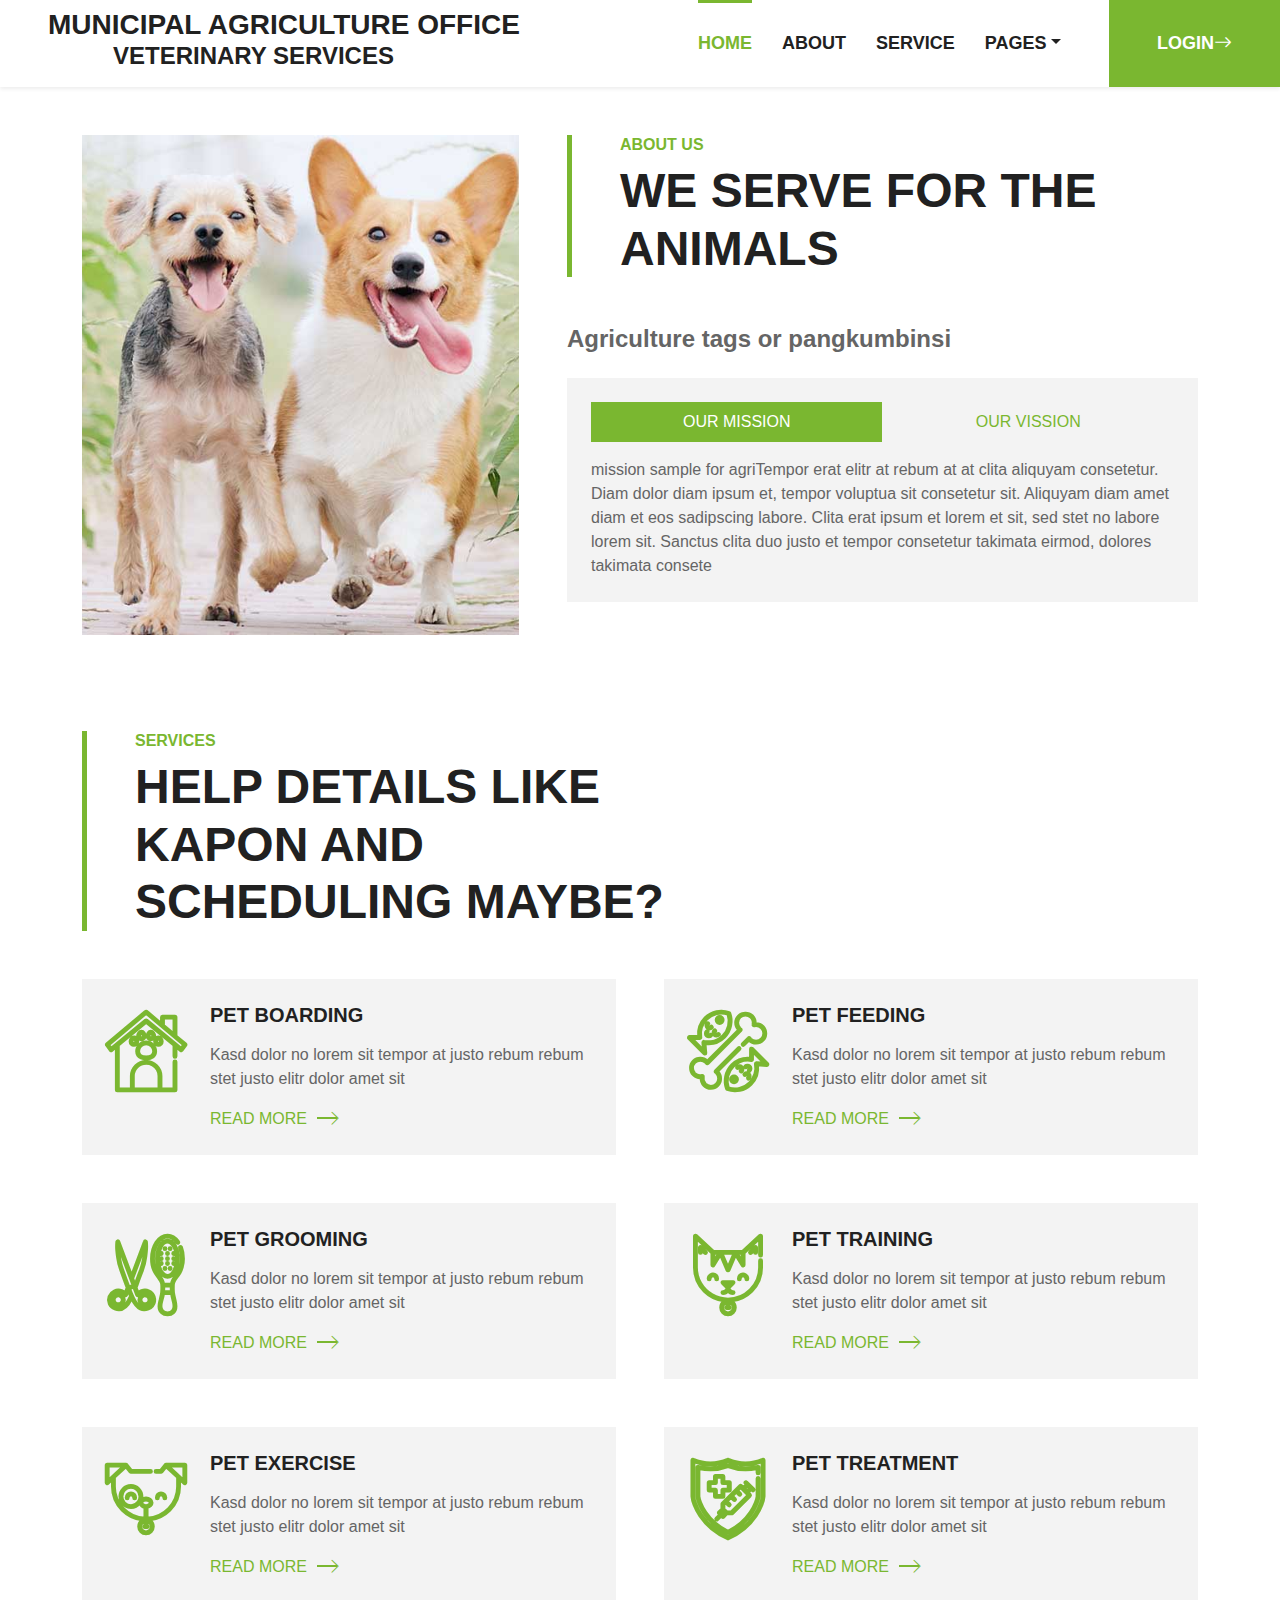
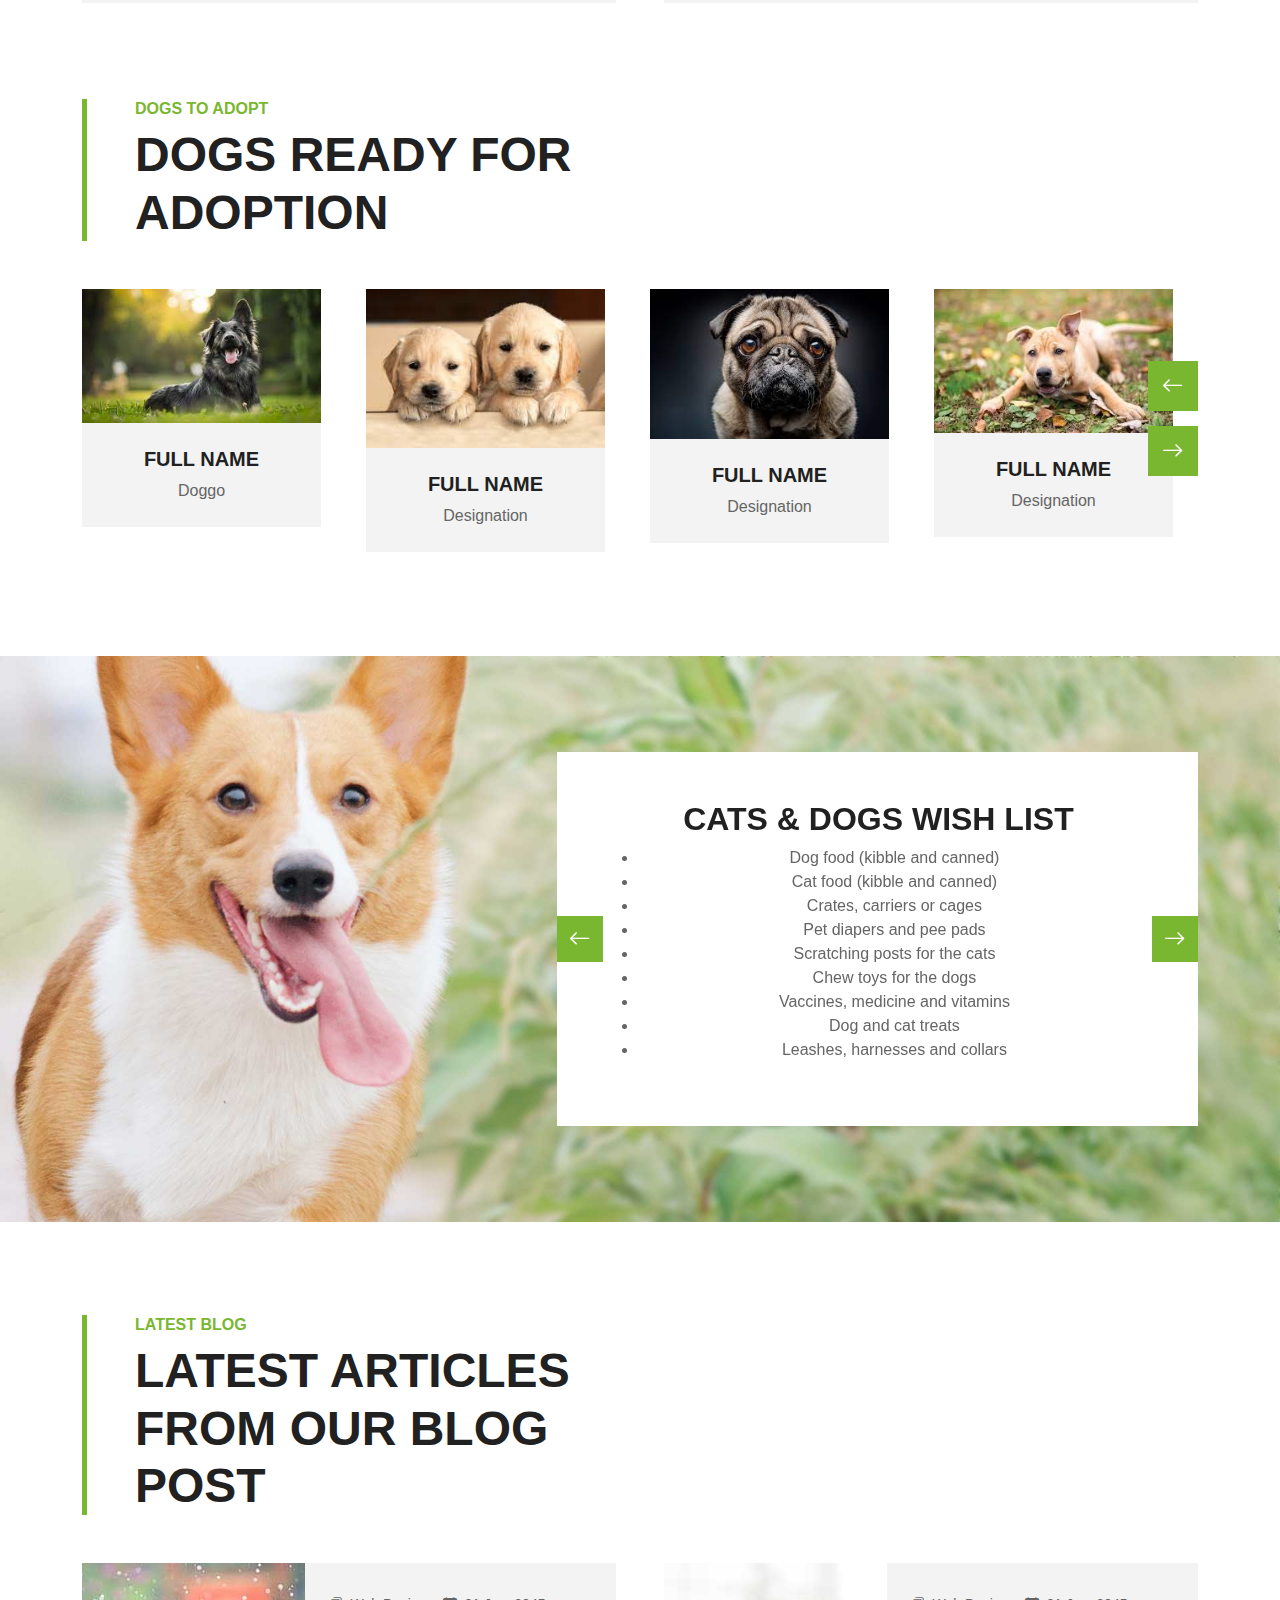
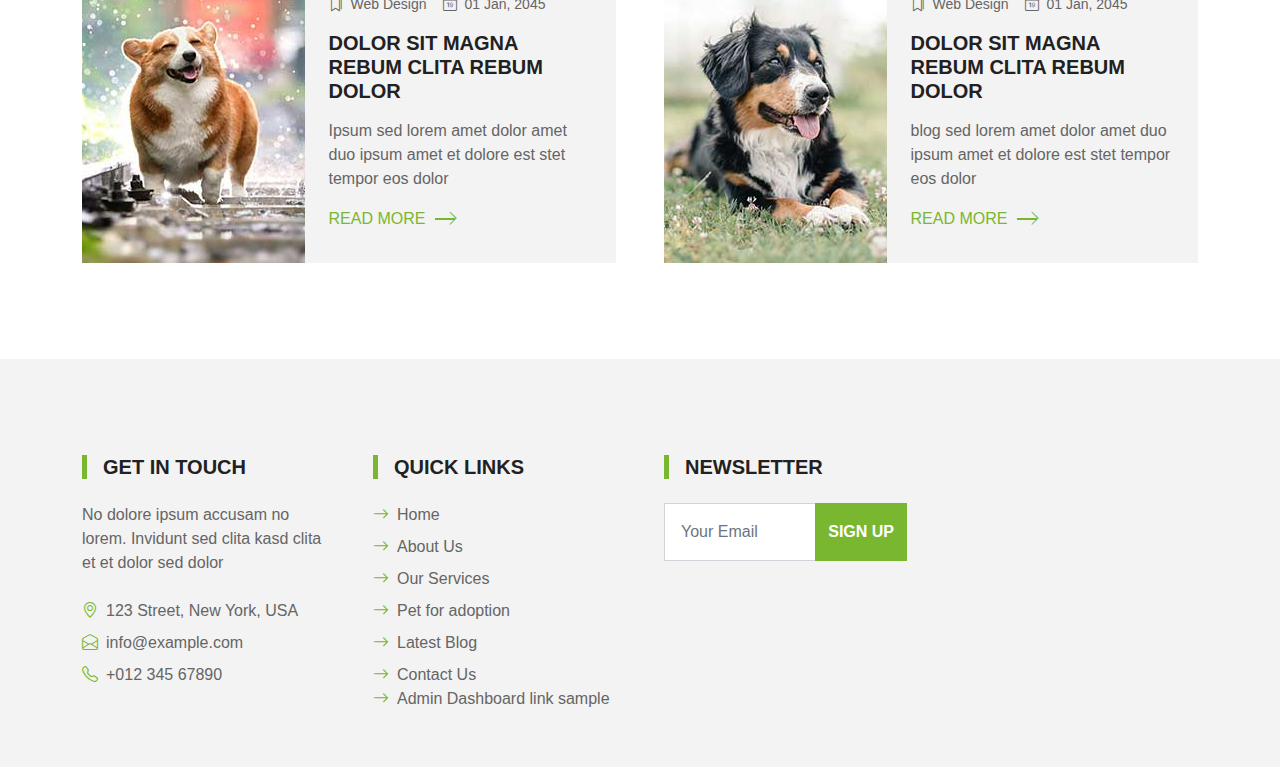
==== index.html @ 14782a87 "dashboard sample" ====
<!DOCTYPE html>
<html lang="en">

<head>
    <meta charset="utf-8">
    <title>Agriculture </title>
    <meta content="width=device-width, initial-scale=1.0" name="viewport">

    <!-- Icon Font Stylesheet -->
    <link href="https://cdn.jsdelivr.net/npm/bootstrap-icons@1.4.1/font/bootstrap-icons.css" rel="stylesheet">
    <link href="lib/flaticon/font/flaticon.css" rel="stylesheet">

    <!-- Libraries Stylesheet -->
    <link href="lib/owlcarousel/assets/owl.carousel.min.css" rel="stylesheet">

    <!-- Customized Bootstrap Stylesheet -->
    <link href="css/bootstrap.min.css" rel="stylesheet">

    <!-- Template Stylesheet -->
    <link href="css/style.css" rel="stylesheet">
</head>

<body>


    <!-- Navbar Start -->
    <nav class="navbar navbar-expand-lg bg-white navbar-light shadow-sm py-3 py-lg-0 px-3 px-lg-0">
        <a href="index.html" class="navbar-brand ms-lg-5">
            <h3 class="m-0 text-uppercase text-dark"></i>Municipal Agriculture Office</h3>
            <h4 class="text-uppercase text-dark" style="padding-left: 65px">Veterinary Services</h4>
        </a>
        <button class="navbar-toggler" type="button" data-bs-toggle="collapse" data-bs-target="#navbarCollapse">
            <span class="navbar-toggler-icon"></span>
        </button>
        <div class="collapse navbar-collapse" id="navbarCollapse">
            <div class="navbar-nav ms-auto py-0">
                <a href="index.html" class="nav-item nav-link active">Home</a>
                <a href="about.html" class="nav-item nav-link">About</a>
                <a href="service.html" class="nav-item nav-link">Service</a>
                <div class="nav-item dropdown">
                    <a href="#" class="nav-link dropdown-toggle" data-bs-toggle="dropdown">Pages</a>
                    <div class="dropdown-menu m-0">
                        <a href="Petforadoption.html" class="dropdown-item">Pet for adoption</a>
                        <a href="Pet_needs.html" class="dropdown-item">Pet needs</a>
                        <a href="blog.html" class="dropdown-item">Blog Grid</a>
                    </div>
                </div>
                <a href="login/Login.html" class="nav-item nav-link nav-contact bg-primary text-white px-5 ms-lg-5">Login<i class="bi bi-arrow-right"></i></a>
            </div>
        </div>
    </nav>
    <!-- Navbar End -->

    <!-- About Start -->
    <div class="container-fluid py-5">
        <div class="container">
            <div class="row gx-5">
                <div class="col-lg-5 mb-5 mb-lg-0" style="min-height: 500px;">
                    <div class="position-relative h-100">
                        <img class="position-absolute w-100 h-100 rounded" src="img/about.jpg" style="object-fit: cover;">
                    </div>
                </div>
                <div class="col-lg-7">
                    <div class="border-start border-5 border-primary ps-5 mb-5">
                        <h6 class="text-primary text-uppercase">About Us</h6>
                        <h1 class="display-5 text-uppercase mb-0">We serve for the animals</h1>
                    </div>
                    <h4 class="text-body mb-4">Agriculture tags or pangkumbinsi </h4>
                    <div class="bg-light p-4">
                        <ul class="nav nav-pills justify-content-between mb-3" id="pills-tab" role="tablist">
                            <li class="nav-item w-50" role="presentation">
                                <button class="nav-link text-uppercase w-100 active" id="pills-1-tab" data-bs-toggle="pill"
                                    data-bs-target="#pills-1" type="button" role="tab" aria-controls="pills-1"
                                    aria-selected="true">Our Mission</button>
                            </li>
                            <li class="nav-item w-50" role="presentation">
                                <button class="nav-link text-uppercase w-100" id="pills-2-tab" data-bs-toggle="pill"
                                    data-bs-target="#pills-2" type="button" role="tab" aria-controls="pills-2"
                                    aria-selected="false">Our Vission</button>
                            </li>
                        </ul>
                        <div class="tab-content" id="pills-tabContent">
                            <div class="tab-pane fade show active" id="pills-1" role="tabpanel" aria-labelledby="pills-1-tab">
                                <p class="mb-0">mission sample for agriTempor erat elitr at rebum at at clita aliquyam consetetur. Diam dolor diam ipsum et, tempor voluptua sit consetetur sit. Aliquyam diam amet diam et eos sadipscing labore. Clita erat ipsum et lorem et sit, sed stet no labore lorem sit. Sanctus clita duo justo et tempor consetetur takimata eirmod, dolores takimata consete</p>
                            </div>
                            <div class="tab-pane fade" id="pills-2" role="tabpanel" aria-labelledby="pills-2-tab">
                                <p class="mb-0">Tempor erat elitr at rebum at at clita aliquyam consetetur. Diam dolor diam ipsum et, tempor voluptua sit consetetur sit. Aliquyam diam amet diam et eos sadipscing labore. Clita erat ipsum et lorem et sit, sed stet no labore lorem sit. Sanctus clita duo justo et tempor consetetur takimata eirmod, dolores takimata consetetur invidunt magna dolores aliquyam dolores dolore. Amet erat amet et magna</p>
                            </div>
                        </div>
                    </div>
                </div>
            </div>
        </div>
    </div>
    <!-- About End -->
    

    <!-- Adoption details Start -->
    <div class="container-fluid py-5">
        <div class="container">
            <div class="border-start border-5 border-primary ps-5 mb-5" style="max-width: 600px;">
                <h6 class="text-primary text-uppercase">Services</h6>
                <h1 class="display-5 text-uppercase mb-0">Help details like kapon and scheduling maybe?</h1>
            </div>
            <div class="row g-5">
                <div class="col-md-6">
                    <div class="service-item bg-light d-flex p-4">
                        <i class="flaticon-house display-1 text-primary me-4"></i>
                        <div>
                            <h5 class="text-uppercase mb-3">Pet Boarding</h5>
                            <p>Kasd dolor no lorem sit tempor at justo rebum rebum stet justo elitr dolor amet sit</p>
                            <a class="text-primary text-uppercase" href="">Read More<i class="bi bi-chevron-right"></i></a>
                        </div>
                    </div>
                </div>
                <div class="col-md-6">
                    <div class="service-item bg-light d-flex p-4">
                        <i class="flaticon-food display-1 text-primary me-4"></i>
                        <div>
                            <h5 class="text-uppercase mb-3">Pet Feeding</h5>
                            <p>Kasd dolor no lorem sit tempor at justo rebum rebum stet justo elitr dolor amet sit</p>
                            <a class="text-primary text-uppercase" href="">Read More<i class="bi bi-chevron-right"></i></a>
                        </div>
                    </div>
                </div>
                <div class="col-md-6">
                    <div class="service-item bg-light d-flex p-4">
                        <i class="flaticon-grooming display-1 text-primary me-4"></i>
                        <div>
                            <h5 class="text-uppercase mb-3">Pet Grooming</h5>
                            <p>Kasd dolor no lorem sit tempor at justo rebum rebum stet justo elitr dolor amet sit</p>
                            <a class="text-primary text-uppercase" href="">Read More<i class="bi bi-chevron-right"></i></a>
                        </div>
                    </div>
                </div>
                <div class="col-md-6">
                    <div class="service-item bg-light d-flex p-4">
                        <i class="flaticon-cat display-1 text-primary me-4"></i>
                        <div>
                            <h5 class="text-uppercase mb-3">Pet Training</h5>
                            <p>Kasd dolor no lorem sit tempor at justo rebum rebum stet justo elitr dolor amet sit</p>
                            <a class="text-primary text-uppercase" href="">Read More<i class="bi bi-chevron-right"></i></a>
                        </div>
                    </div>
                </div>
                <div class="col-md-6">
                    <div class="service-item bg-light d-flex p-4">
                        <i class="flaticon-dog display-1 text-primary me-4"></i>
                        <div>
                            <h5 class="text-uppercase mb-3">Pet Exercise</h5>
                            <p>Kasd dolor no lorem sit tempor at justo rebum rebum stet justo elitr dolor amet sit</p>
                            <a class="text-primary text-uppercase" href="">Read More<i class="bi bi-chevron-right"></i></a>
                        </div>
                    </div>
                </div>
                <div class="col-md-6">
                    <div class="service-item bg-light d-flex p-4">
                        <i class="flaticon-vaccine display-1 text-primary me-4"></i>
                        <div>
                            <h5 class="text-uppercase mb-3">Pet Treatment</h5>
                            <p>Kasd dolor no lorem sit tempor at justo rebum rebum stet justo elitr dolor amet sit</p>
                            <a class="text-primary text-uppercase" href="">Read More<i class="bi bi-chevron-right"></i></a>
                        </div>
                    </div>
                </div>
            </div>
        </div>
    </div>
    <!-- Adoption details End -->



    <!--Dog for adoption Start -->
    <div class="container-fluid py-5">
        <div class="container">
            <div class="border-start border-5 border-primary ps-5 mb-5"  style="max-width: 600px;">
                <h6 class="text-primary text-uppercase">Dogs to adopt</h6>
                <h1 class="display-5 text-uppercase mb-0">Dogs Ready for Adoption</h1>
            </div>
            <div class="owl-carousel team-carousel position-relative" style="padding-right: 25px;">
              <!-- Editable in admin side for new dogs -->
                <div class="team-item">
                    <div class="position-relative overflow-hidden">
                        <img class="img-fluid w-100" src="Dogs sample/dog1.jpg" alt="">
                    </div>
                    <div class="bg-light text-center p-4">
                        <h5 class="text-uppercase">Full Name</h5>
                        <p class="m-0">Doggo</p>
                    </div>
                </div>
                <div class="team-item">
                    <div class="position-relative overflow-hidden">
                        <img class="img-fluid w-100" src="Dogs sample/dog2.jpg" alt="">
                    </div>
                    <div class="bg-light text-center p-4">
                        <h5 class="text-uppercase">Full Name</h5>
                        <p class="m-0">Designation</p>
                    </div>
                </div>
                <div class="team-item">
                    <div class="position-relative overflow-hidden">
                        <img class="img-fluid w-100" src="Dogs sample/dog3.jpg" alt="">
                    </div>
                    <div class="bg-light text-center p-4">
                        <h5 class="text-uppercase">Full Name</h5>
                        <p class="m-0">Designation</p>
                    </div>
                </div>
                <div class="team-item">
                    <div class="position-relative overflow-hidden">
                        <img class="img-fluid w-100" src="Dogs sample/dog4.jpg" alt="">
                    </div>
                    <div class="bg-light text-center p-4">
                        <h5 class="text-uppercase">Full Name</h5>
                        <p class="m-0">Designation</p>
                    </div>
                </div>
                <div class="team-item">
                    <div class="position-relative overflow-hidden">
                        <img class="img-fluid w-100" src="Dogs sample/dog5.jpg" alt="">
                    </div>
                    <div class="bg-light text-center p-4">
                        <h5 class="text-uppercase">Full Name</h5>
                        <p class="m-0">Designation</p>
                    </div>
                </div>
            </div>
        </div>
    </div>
    <!-- Dog for adoption End -->


    <!-- Petneeds Start -->
    <!-- Need to be editable in admin side -->
    <div class="container-fluid bg-testimonial py-5" style="margin: 45px 0;">
        <div class="container py-5">
            <div class="row justify-content-end">
                <div class="col-lg-7">
                    <div class="owl-carousel Pet-needs-carousel bg-white p-5">
                        <div class="Pet-needs text-center">
                            <h2>CATS & DOGS WISH LIST</h2>
                            <ul>  
                                <li>Dog food (kibble and canned)</li>
                                <li>Cat food (kibble and canned)</li>
                                <li>Crates, carriers or cages</li>
                                <li>Pet diapers and pee pads</li>
                                <li>Scratching posts for the cats</li>
                                <li>Chew toys for the dogs</li>
                                <li>Vaccines, medicine and vitamins</li>
                                <li>Dog and cat treats</li>
                                <li>Leashes, harnesses and collars</li>
                             </ul>
                        </div>
                        <div class="Pet-needs text-center">
                            <h2>SHELTER WISH LIST</h2>
                            <ul>
                                <li>Detergent powder and bleach</li>
                                <li>Dishwashing paste or liquid</li>
                                <li>Bath towels</li>
                                <li>Garbage bags (XXL)</li>
                                <li>Foot rugs or door mats</li>
                                <li>Clinic supplies (alcohol, cotton, etc.)</li>
                                <li>Old newspapers</li><li>Toilet paper</li>
                                <li>Mops and brooms</li>
                            </ul>	
                        </div>
                    </div>
                </div>
            </div>
        </div>
    </div>
    <!-- Pet needs End -->


    <!-- Blog Start -->
    <div class="container-fluid py-5">
        <div class="container">
            <div class="border-start border-5 border-primary ps-5 mb-5" style="max-width: 600px;">
                <h6 class="text-primary text-uppercase">Latest Blog</h6>
                <h1 class="display-5 text-uppercase mb-0">Latest Articles From Our Blog Post</h1>
            </div>
            <div class="row g-5">
                <div class="col-lg-6">
                    <div class="blog-item">
                        <div class="row g-0 bg-light overflow-hidden">
                            <div class="col-12 col-sm-5 h-100">
                                <img class="img-fluid h-100" src="img/blog-1.jpg" style="object-fit: cover;">
                            </div>
                            <div class="col-12 col-sm-7 h-100 d-flex flex-column justify-content-center">
                                <div class="p-4">
                                    <div class="d-flex mb-3">
                                        <small class="me-3"><i class="bi bi-bookmarks me-2"></i>Web Design</small>
                                        <small><i class="bi bi-calendar-date me-2"></i>01 Jan, 2045</small>
                                    </div>
                                    <h5 class="text-uppercase mb-3">Dolor sit magna rebum clita rebum dolor</h5>
                                    <p>Ipsum sed lorem amet dolor amet duo ipsum amet et dolore est stet tempor eos dolor</p>
                                    <a class="text-primary text-uppercase" href="">Read More<i class="bi bi-chevron-right"></i></a>
                                </div>
                            </div>
                        </div>
                    </div>
                </div>
                <div class="col-lg-6">
                    <div class="blog-item">
                        <div class="row g-0 bg-light overflow-hidden">
                            <div class="col-12 col-sm-5 h-100">
                                <img class="img-fluid h-100" src="img/blog-2.jpg" style="object-fit: cover;">
                            </div>
                            <div class="col-12 col-sm-7 h-100 d-flex flex-column justify-content-center">
                                <div class="p-4">
                                    <div class="d-flex mb-3">
                                        <small class="me-3"><i class="bi bi-bookmarks me-2"></i>Web Design</small>
                                        <small><i class="bi bi-calendar-date me-2"></i>01 Jan, 2045</small>
                                    </div>
                                    <h5 class="text-uppercase mb-3">Dolor sit magna rebum clita rebum dolor</h5>
                                    <p>blog sed lorem amet dolor amet duo ipsum amet et dolore est stet tempor eos dolor</p>
                                    <a class="text-primary text-uppercase" href="">Read More<i class="bi bi-chevron-right"></i></a>
                                </div>
                            </div>
                        </div>
                    </div>
                </div>
            </div>
        </div>
    </div>
    <!-- Blog End -->
    

    <!-- Footer Start -->
    <div class="container-fluid bg-light mt-5 py-5">
        <div class="container pt-5">
            <div class="row g-5">
                <div class="col-lg-3 col-md-6">
                    <h5 class="text-uppercase border-start border-5 border-primary ps-3 mb-4">Get In Touch</h5>
                    <p class="mb-4">No dolore ipsum accusam no lorem. Invidunt sed clita kasd clita et et dolor sed dolor</p>
                    <p class="mb-2"><i class="bi bi-geo-alt text-primary me-2"></i>123 Street, New York, USA</p>
                    <p class="mb-2"><i class="bi bi-envelope-open text-primary me-2"></i>info@example.com</p>
                    <p class="mb-0"><i class="bi bi-telephone text-primary me-2"></i>+012 345 67890</p>
                </div>

                <div class="col-lg-3 col-md-6">
                    <h5 class="text-uppercase border-start border-5 border-primary ps-3 mb-4">Quick Links</h5>
                    <div class="d-flex flex-column justify-content-start">
                        <a class="text-body mb-2" href="index.html"><i class="bi bi-arrow-right text-primary me-2"></i>Home</a>
                        <a class="text-body mb-2" href="about.html"><i class="bi bi-arrow-right text-primary me-2"></i>About Us</a>
                        <a class="text-body mb-2" href="service.html"><i class="bi bi-arrow-right text-primary me-2"></i>Our Services</a>
                        <a class="text-body mb-2" href="Petforadoption.html"><i class="bi bi-arrow-right text-primary me-2"></i>Pet for adoption</a>
                        <a class="text-body mb-2" href="blog.html"><i class="bi bi-arrow-right text-primary me-2"></i>Latest Blog</a>
                        <a class="text-body" href="contact.html"><i class="bi bi-arrow-right text-primary me-2"></i>Contact Us</a>                   
                        <a class="text-body mb-2" href="Admindashboard/Dashboard.html"><i class="bi bi-arrow-right text-primary me-2"></i>Admin Dashboard link sample</a>
                    </div>
                    </div>

                <div class="col-lg-3 col-md-6">
                    <h5 class="text-uppercase border-start border-5 border-primary ps-3 mb-4">Newsletter</h5>
                    <form action="">
                        <div class="input-group">
                            <input type="text" class="form-control p-3" placeholder="Your Email">
                            <button class="btn btn-primary">Sign Up</button>
                        </div>
                    </form>
                </div>
               
            </div>
        </div>
    </div>  
    <!-- Footer End -->

    <!-- JavaScript Libraries -->
    <script src="https://code.jquery.com/jquery-3.4.1.min.js"></script>
    <script src="https://cdn.jsdelivr.net/npm/bootstrap@5.0.0/dist/js/bootstrap.bundle.min.js"></script>
    <script src="lib/easing/easing.min.js"></script>
    <script src="lib/waypoints/waypoints.min.js"></script>
    <script src="lib/owlcarousel/owl.carousel.min.js"></script>

    <!-- Template Javascript -->
    <script src="js/main.js"></script>
</body>

</html>
---- lib/flaticon/font/flaticon.css ----
/*
  	Flaticon icon font: Flaticon
  	Creation date: 06/11/2020 05:08
  	*/

@font-face {
  font-family: "Flaticon";
  src: url("./Flaticon.eot");
  src: url("./Flaticon.eot?#iefix") format("embedded-opentype"),
       url("./Flaticon.woff2") format("woff2"),
       url("./Flaticon.woff") format("woff"),
       url("./Flaticon.ttf") format("truetype"),
       url("./Flaticon.svg#Flaticon") format("svg");
  font-weight: normal;
  font-style: normal;
}

@media screen and (-webkit-min-device-pixel-ratio:0) {
  @font-face {
    font-family: "Flaticon";
    src: url("./Flaticon.svg#Flaticon") format("svg");
  }
}

[class^="flaticon-"]:before, [class*=" flaticon-"]:before,
[class^="flaticon-"]:after, [class*=" flaticon-"]:after {   
  font-family: Flaticon;
        font-size: 20px;
font-style: normal;
margin-left: 20px;
}

.flaticon-house:before { content: "\f100"; }
.flaticon-grooming:before { content: "\f101"; }
.flaticon-food:before { content: "\f102"; }
.flaticon-care:before { content: "\f103"; }
.flaticon-vaccine:before { content: "\f104"; }
.flaticon-doctor:before { content: "\f105"; }
.flaticon-cat:before { content: "\f106"; }
.flaticon-dog:before { content: "\f107"; }
.flaticon-fountain:before { content: "\f108"; }
.flaticon-toy:before { content: "\f109"; }
---- css/style.css ----
/********** Template CSS **********/
:root {
    --primary: #7AB730;
    --secondary: #FFD33C;
    --light: #F3F3F3;
    --dark: #212121;
}

[class^=flaticon-]:before,
[class*=" flaticon-"]:before,
[class^=flaticon-]:after,
[class*=" flaticon-"]:after {
    font-size: inherit;
    margin-left: 0;
}

.btn {
    font-family: 'Roboto', sans-serif;
    text-transform: uppercase;
    font-weight: 700;
    transition: .5s;
}

.btn-primary {
    color: #FFFFFF;
}

.btn-square {
    width: 36px;
    height: 36px;
}

.btn-sm-square {
    width: 28px;
    height: 28px;
}

.btn-lg-square {
    width: 46px;
    height: 46px;
}

.btn-square,
.btn-sm-square,
.btn-lg-square {
    padding-left: 0;
    padding-right: 0;
    text-align: center;
}

.navbar-light .navbar-nav .nav-link {
    font-family: 'Roboto', sans-serif;
    position: relative;
    margin-left: 30px;
    padding: 30px 0;
    font-size: 18px;
    font-weight: 700;
    text-transform: uppercase;
    color: var(--dark);
    outline: none;
    transition: .5s;
}

.sticky-top.navbar-light .navbar-nav .nav-link {
    padding: 20px 0;
}

.navbar-light .navbar-nav .nav-link:hover,
.navbar-light .navbar-nav .nav-link.active {
    color: var(--primary);
}

@media (min-width: 992px) {
    .navbar-light .navbar-nav .nav-link::before {
        position: absolute;
        content: "";
        width: 0;
        height: 7px;
        top: -4px;
        left: 50%;
        background: var(--primary);
        transition: .5s;
    }

    .navbar-light .navbar-nav .nav-link:hover::before,
    .navbar-light .navbar-nav .nav-link.active::before {
        width: 100%;
        left: 0;
    }

    .navbar-light .navbar-nav .nav-link.nav-contact::before {
        width: 100%;
        height: 1px;
        top: -1px;
        left: 0;
    }
}

@media (max-width: 991.98px) {
    .navbar-light .navbar-nav .nav-link  {
        margin-left: 0;
        padding: 10px 0;
    }
}

.hero-header {
    background: url(../img/hero.jpg) top right no-repeat;
    background-size: cover;
}

.btn-play {
    position: relative;
    display: block;
    box-sizing: content-box;
    width: 16px;
    height: 26px;
    border-radius: 100%;
    border: none;
    outline: none !important;
    padding: 18px 20px 20px 28px;
    background: #FFFFFF;
}

.btn-play:before {
    content: "";
    position: absolute;
    z-index: 0;
    left: 50%;
    top: 50%;
    transform: translateX(-50%) translateY(-50%);
    display: block;
    width: 60px;
    height: 60px;
    background: #FFFFFF;
    border-radius: 100%;
    animation: pulse-border 1500ms ease-out infinite;
}

.btn-play:after {
    content: "";
    position: absolute;
    z-index: 1;
    left: 50%;
    top: 50%;
    transform: translateX(-50%) translateY(-50%);
    display: block;
    width: 60px;
    height: 60px;
    background: #FFFFFF;
    border-radius: 100%;
    transition: all 200ms;
}

.btn-play span {
    display: block;
    position: relative;
    z-index: 3;
    width: 0;
    height: 0;
    left: -1px;
    border-left: 16px solid var(--primary);
    border-top: 11px solid transparent;
    border-bottom: 11px solid transparent;
}

@keyframes pulse-border {
    0% {
        transform: translateX(-50%) translateY(-50%) translateZ(0) scale(1);
        opacity: 1;
    }

    100% {
        transform: translateX(-50%) translateY(-50%) translateZ(0) scale(2);
        opacity: 0;
    }
}

#videoModal .modal-dialog {
    position: relative;
    max-width: 800px;
    margin: 60px auto 0 auto;
}

#videoModal .modal-body {
    position: relative;
    padding: 0px;
}

#videoModal .close {
    position: absolute;
    width: 30px;
    height: 30px;
    right: 0px;
    top: -30px;
    z-index: 999;
    font-size: 30px;
    font-weight: normal;
    color: #FFFFFF;
    background: #000000;
    opacity: 1;
}

.service-item a i {
    position: relative;
    padding-left: 20px;
    transition: .3s;
}

.service-item a:hover i {
    padding-left: 50px;
}

.service-item a i::after {
    position: absolute;
    content: "";
    width: 20px;
    height: 2px;
    top: 50%;
    left: 10px;
    margin-top: -1px;
    background: var(--primary);
    transition: .3s;
}

.service-item a:hover i::after {
    width: 50px;
}

.product-item {
    padding: 30px;
}

.product-item .btn-action {
    position: absolute;
    width: 100%;
    bottom: -40px;
    left: 0;
    opacity: 0;
    transition: .5s;
}

.product-item:hover .btn-action {
    bottom: -20px;
    opacity: 1;
}

.product-carousel .owl-nav {
    width: 100%;
    text-align: center;
    display: flex;
    justify-content: center;
}

.product-carousel .owl-nav .owl-prev,
.product-carousel .owl-nav .owl-next{
    position: relative;
    margin: 0 5px;
    width: 55px;
    height: 45px;
    display: flex;
    align-items: center;
    justify-content: center;
    color: #FFFFFF;
    background: var(--primary);
    font-size: 22px;
    transition: .5s;
}

.product-carousel .owl-nav .owl-prev:hover,
.product-carousel .owl-nav .owl-next:hover {
    color: var(--dark);
}

.bg-offer {
    background: url(../img/offer.jpg) top right no-repeat;
    background-size: cover;
}

.price-carousel::after {
    position: absolute;
    content: "";
    width: 100%;
    height: 50%;
    bottom: 0;
    left: 0;
    background: var(--primary);
    border-radius: 8px 8px 50% 50%;
    z-index: -1;
}

.price-carousel .owl-nav {
    margin-top: 35px;
    width: 100%;
    text-align: center;
    display: flex;
    justify-content: center;
}

.price-carousel .owl-nav .owl-prev,
.price-carousel .owl-nav .owl-next{
    position: relative;
    margin: 0 5px;
    width: 45px;
    height: 45px;
    display: flex;
    align-items: center;
    justify-content: center;
    color: var(--primary);
    background: #FFFFFF;
    font-size: 22px;
    border-radius: 45px;
    transition: .5s;
}

.price-carousel .owl-nav .owl-prev:hover,
.price-carousel .owl-nav .owl-next:hover {
    color: var(--dark);
}

.team-carousel .owl-nav {
    position: absolute;
    width: 50px;
    height: 160px;
    top: calc(50% - 80px);
    right: 0;
    z-index: 1;
}

.team-carousel .owl-nav .owl-prev,
.team-carousel .owl-nav .owl-next {
    position: relative;
    width: 50px;
    height: 50px;
    margin: 15px 0;
    display: flex;
    align-items: center;
    justify-content: center;
    color: #FFFFFF;
    background: var(--primary);
    font-size: 22px;
    transition: .5s;
}

.team-carousel .owl-nav .owl-prev:hover,
.team-carousel .owl-nav .owl-next:hover {
    color: var(--dark);
}

.team-item img {
    transition: .5s;
}

.team-item:hover img {
    transform: scale(1.2);
}

.team-item .team-overlay {
    position: absolute;
    top: 45px;
    right: 45px;
    bottom: 45px;
    left: 45px;
    display: flex;
    align-items: center;
    justify-content: center;
    background: rgba(122, 183, 48, .8);
    transition: .5s;
    opacity: 0;
}

.team-item:hover .team-overlay {
    top: 0;
    right: 0;
    bottom: 0;
    left: 0;
    opacity: 1;
}

.bg-testimonial {
    background: url(../img/testimonial.jpg) top left no-repeat;
    background-size: cover;
    margin
}

.Pet-needs-carousel .owl-nav {
    position: absolute;
    width: 100%;
    height: 46px;
    top: calc(50% - 23px);
    left: 0;
    display: flex;
    justify-content: space-between;
    z-index: 1;
}

.Pet-needs-carousel .owl-nav .owl-prev,
.Pet-needs-carousel .owl-nav .owl-next {
    position: relative;
    width: 46px;
    height: 46px;
    display: flex;
    align-items: center;
    justify-content: center;
    color: #FFFFFF;
    background: var(--primary);
    font-size: 22px;
    transition: .5s;
}

.Pet-needs-carousel .owl-nav .owl-prev:hover,
.Pet-needs-carousel .owl-nav .owl-next:hover {
    color: var(--dark);
}

.Pet-needs-carousel .owl-item img {
    width: 100px;
    height: 100px;
}

@media (min-width: 576px) {
    .blog-item .row {
        height: 300px;
    }
}

.blog-item a i {
    position: relative;
    padding-left: 20px;
    transition: .3s;
}

.blog-item a:hover i {
    padding-left: 50px;
}

.blog-item a i::after {
    position: absolute;
    content: "";
    width: 20px;
    height: 2px;
    top: 50%;
    left: 10px;
    margin-top: -1px;
    background: var(--primary);
    transition: .3s;
}

.blog-item a:hover i::after {
    width: 50px;
}
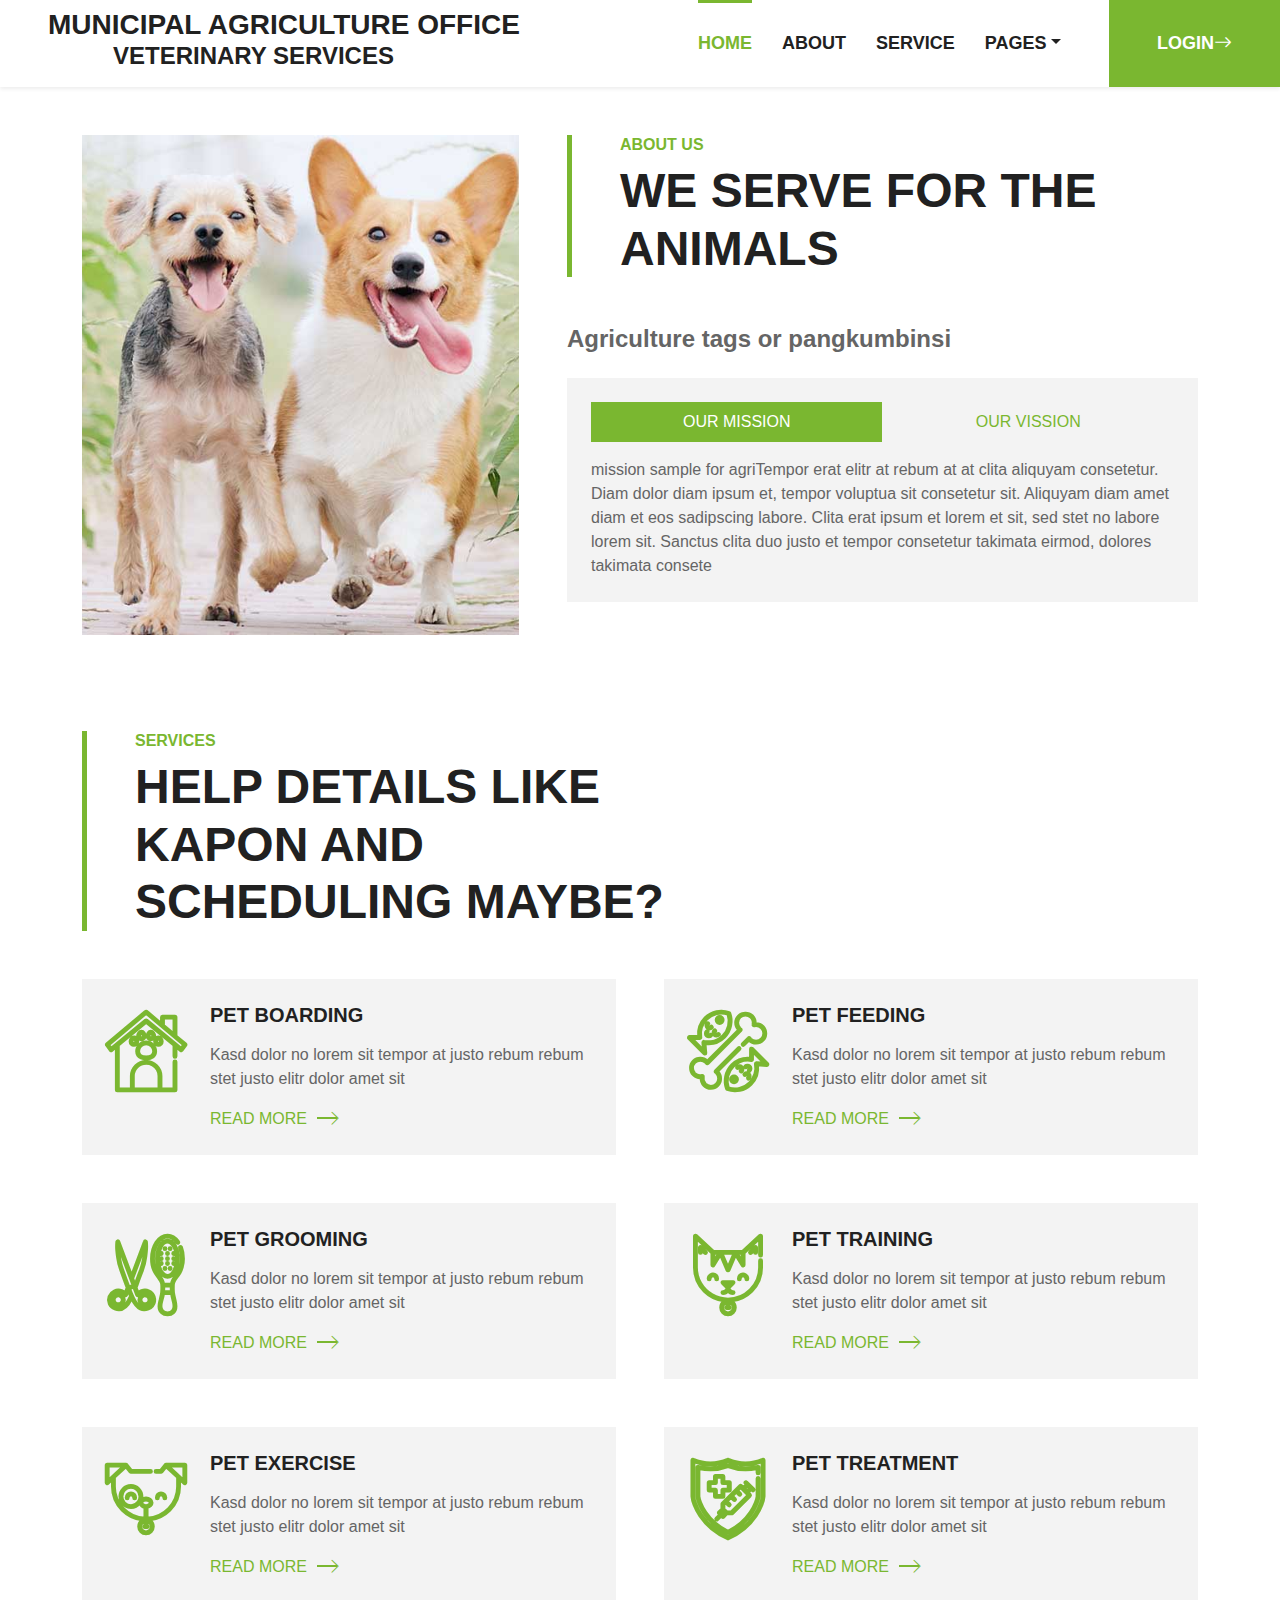
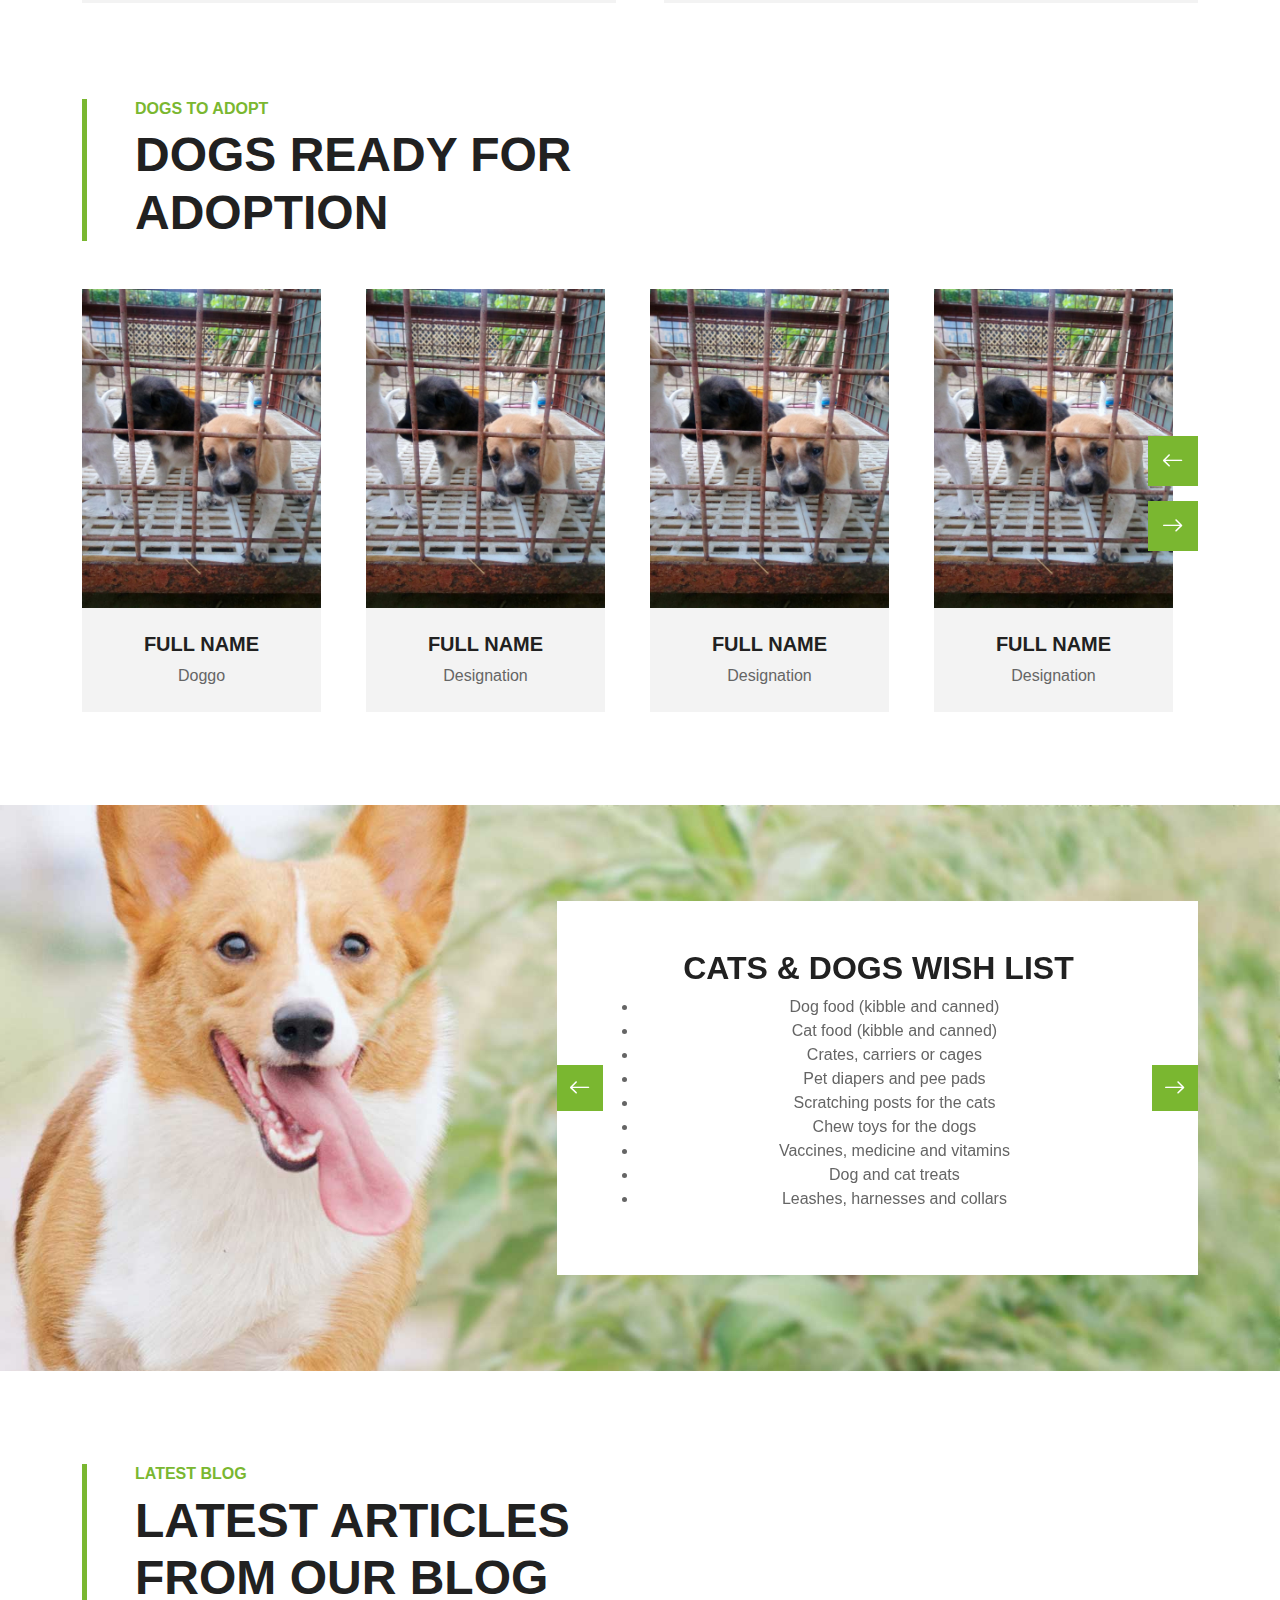
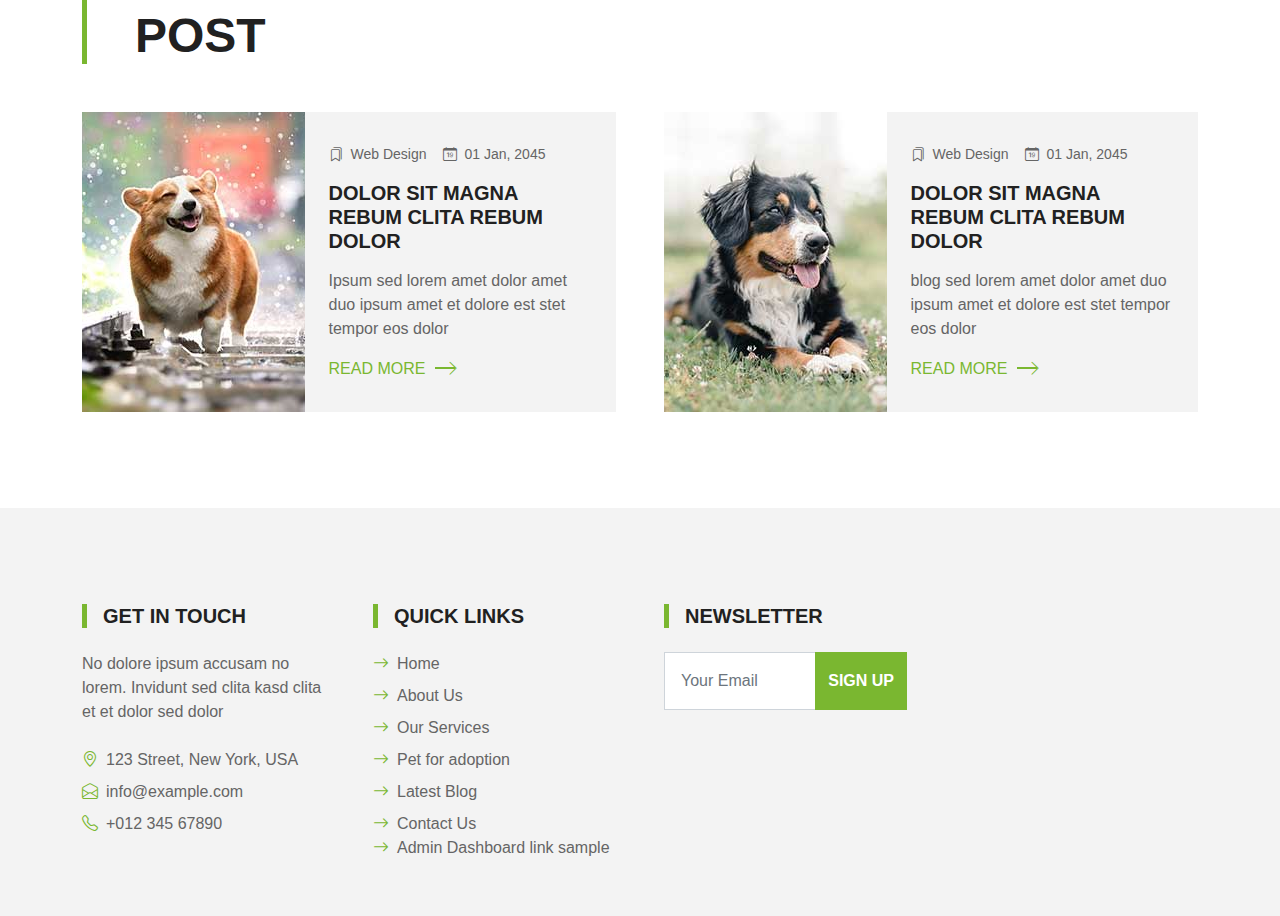
==== commit 34fcf81f: "dog pic" ====
--- a/index.html
+++ b/index.html
@@ -181,7 +181,7 @@
               <!-- Editable in admin side for new dogs -->
                 <div class="team-item">
                     <div class="position-relative overflow-hidden">
-                        <img class="img-fluid w-100" src="Dogs sample/dog1.jpg" alt="">
+                        <img class="img-fluid w-100" src="Dogs sample/sample dog.jpg" alt="">
                     </div>
                     <div class="bg-light text-center p-4">
                         <h5 class="text-uppercase">Full Name</h5>
@@ -190,7 +190,7 @@
                 </div>
                 <div class="team-item">
                     <div class="position-relative overflow-hidden">
-                        <img class="img-fluid w-100" src="Dogs sample/dog2.jpg" alt="">
+                        <img class="img-fluid w-100" src="Dogs sample/sample dog.jpg" alt="">
                     </div>
                     <div class="bg-light text-center p-4">
                         <h5 class="text-uppercase">Full Name</h5>
@@ -199,7 +199,7 @@
                 </div>
                 <div class="team-item">
                     <div class="position-relative overflow-hidden">
-                        <img class="img-fluid w-100" src="Dogs sample/dog3.jpg" alt="">
+                        <img class="img-fluid w-100" src="Dogs sample/sample dog.jpg" alt="">
                     </div>
                     <div class="bg-light text-center p-4">
                         <h5 class="text-uppercase">Full Name</h5>
@@ -208,7 +208,7 @@
                 </div>
                 <div class="team-item">
                     <div class="position-relative overflow-hidden">
-                        <img class="img-fluid w-100" src="Dogs sample/dog4.jpg" alt="">
+                        <img class="img-fluid w-100" src="Dogs sample/sample dog.jpg" alt="">
                     </div>
                     <div class="bg-light text-center p-4">
                         <h5 class="text-uppercase">Full Name</h5>
@@ -217,7 +217,7 @@
                 </div>
                 <div class="team-item">
                     <div class="position-relative overflow-hidden">
-                        <img class="img-fluid w-100" src="Dogs sample/dog5.jpg" alt="">
+                        <img class="img-fluid w-100" src="Dogs sample/sample dog.jpg" alt="">
                     </div>
                     <div class="bg-light text-center p-4">
                         <h5 class="text-uppercase">Full Name</h5>
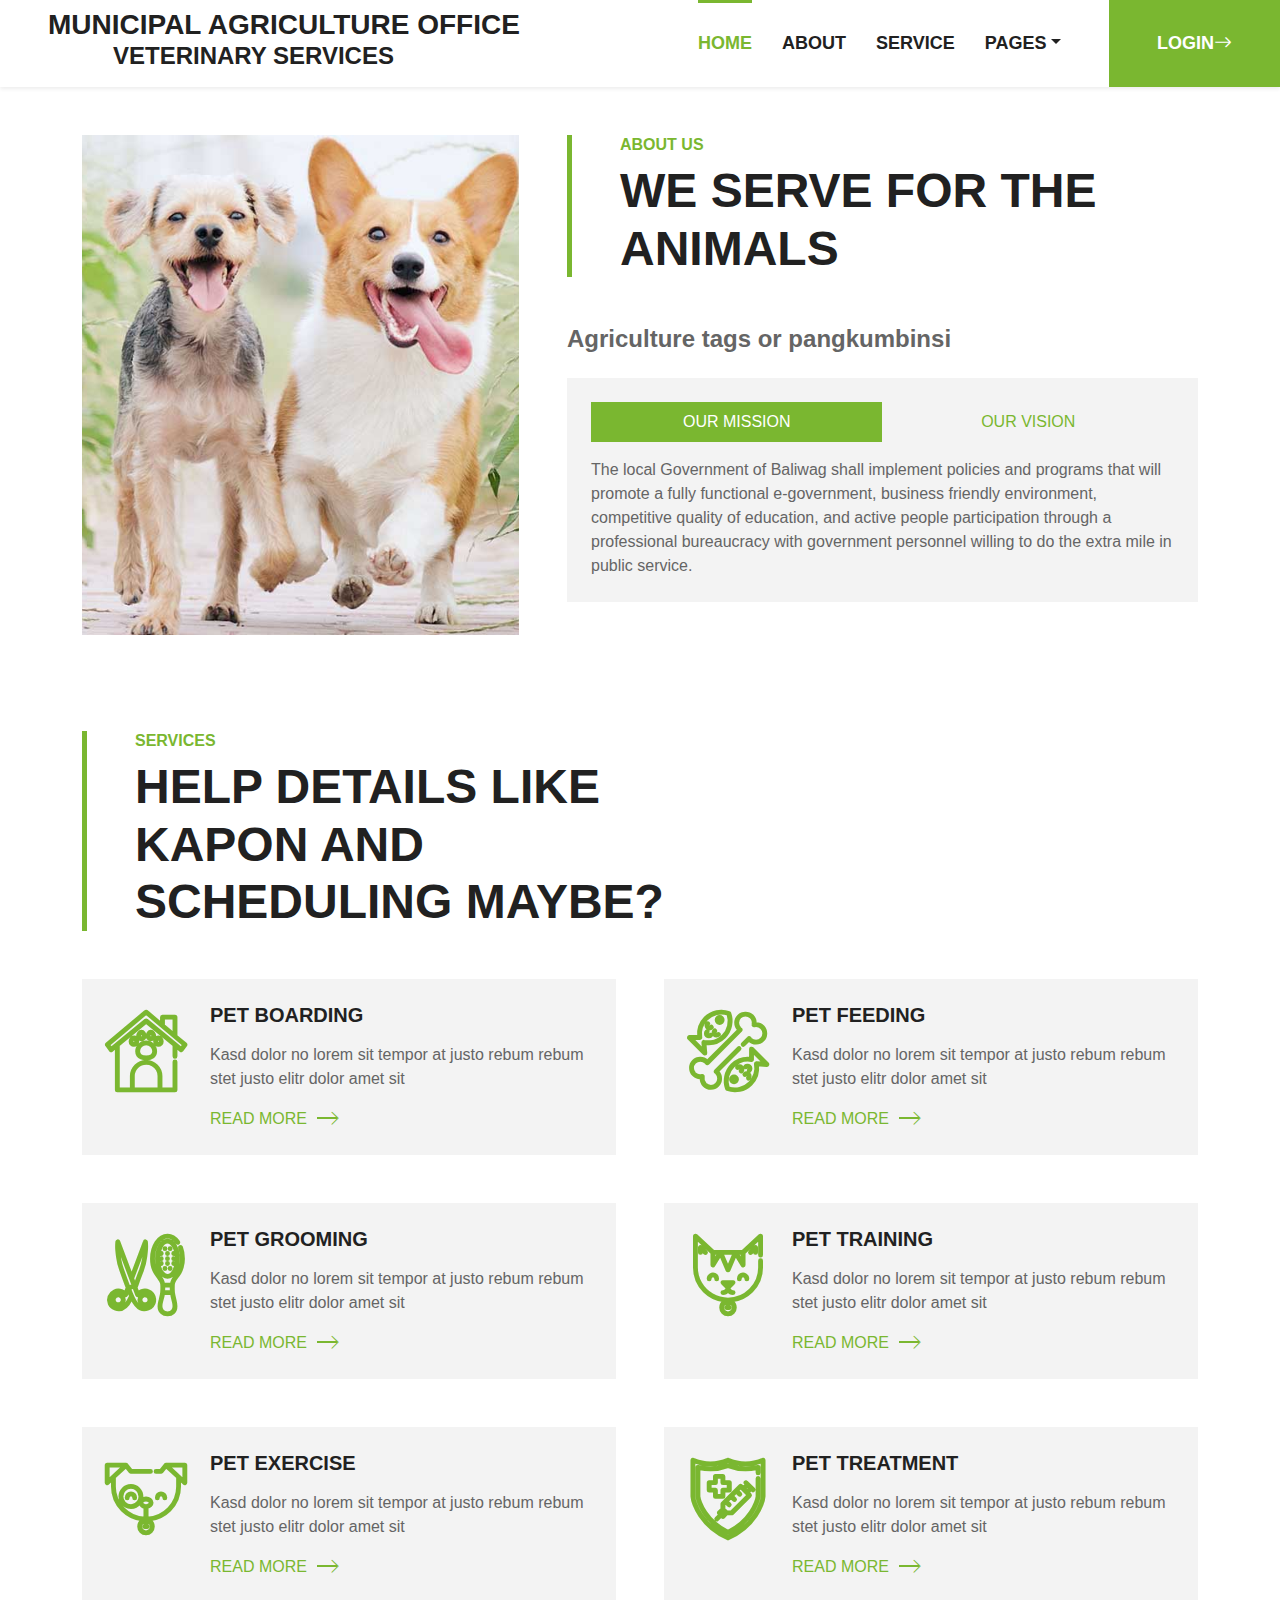
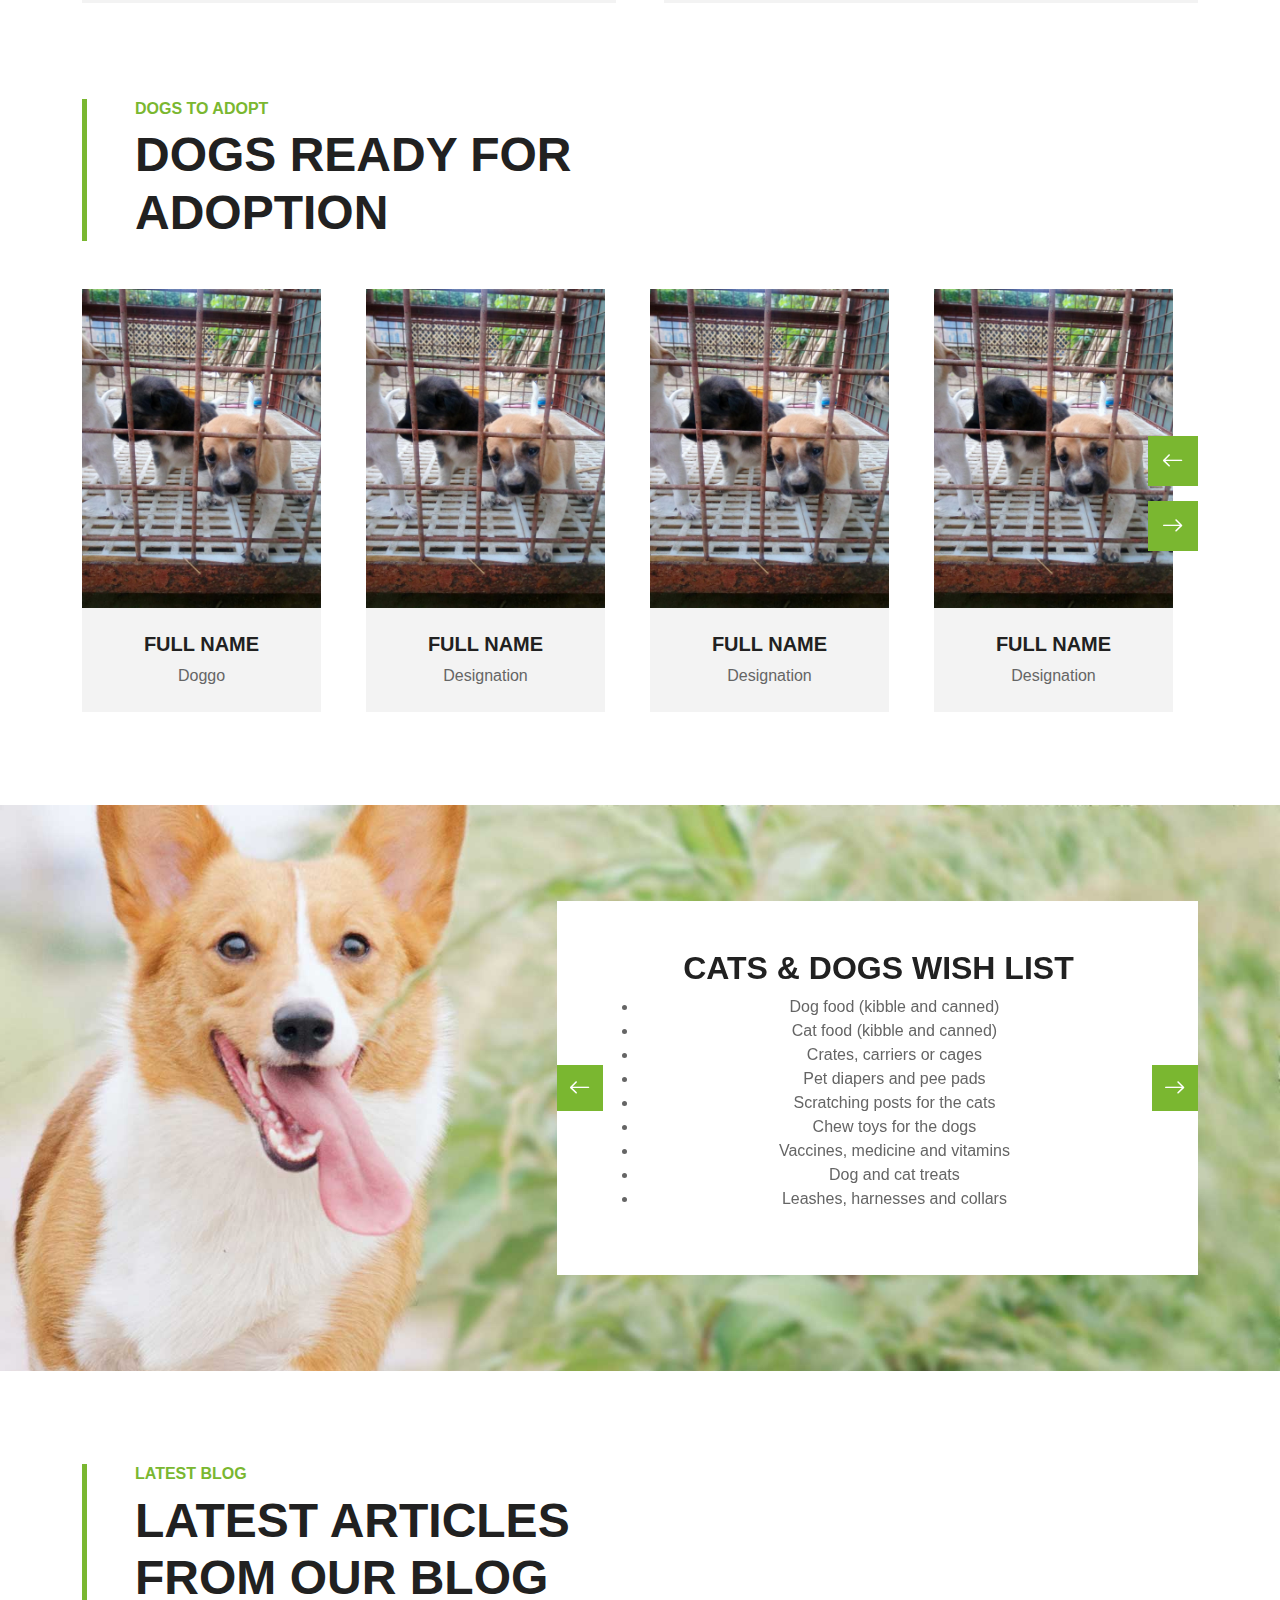
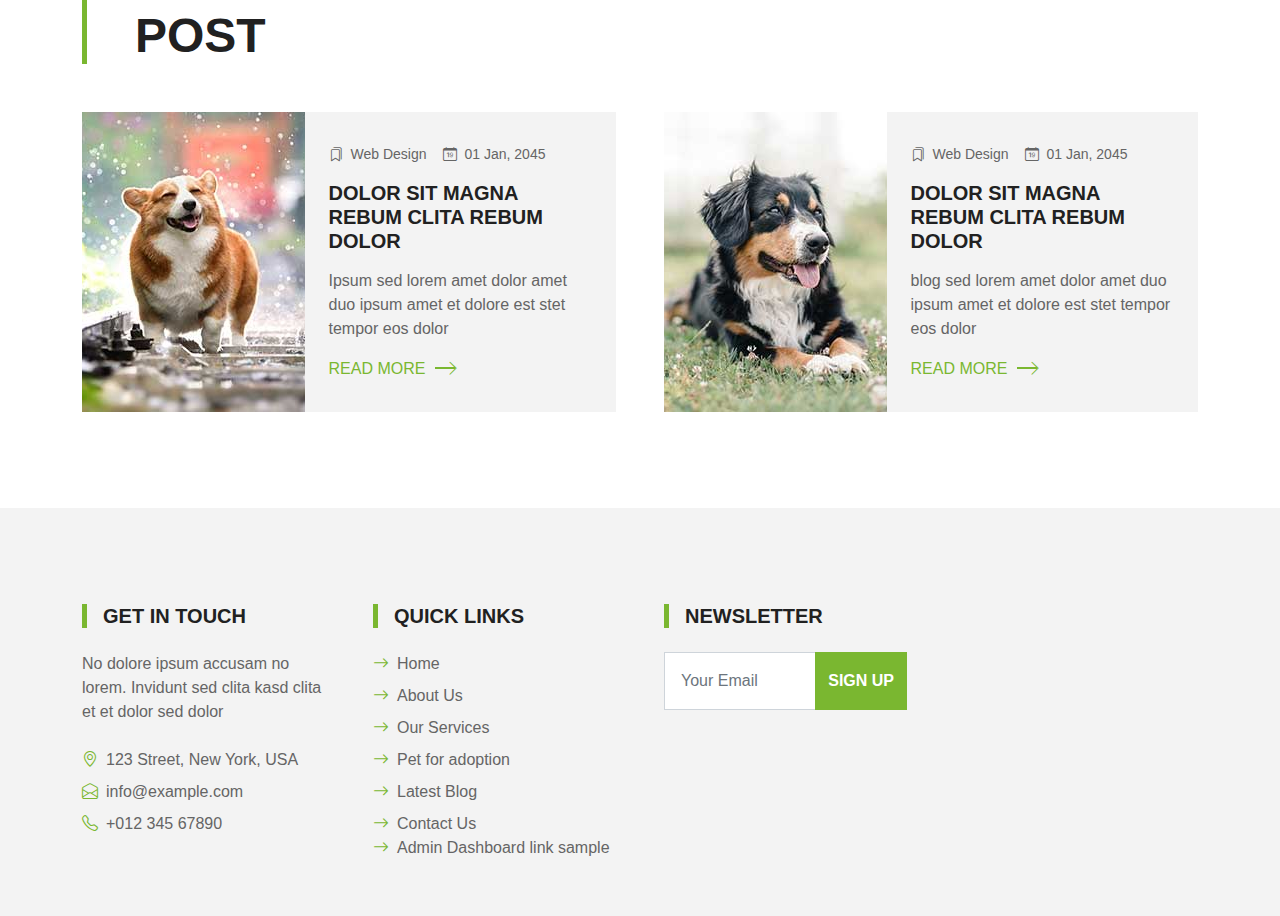
==== commit 0fa7da19: "update mission vission" ====
--- a/index.html
+++ b/index.html
@@ -76,15 +76,15 @@
                             <li class="nav-item w-50" role="presentation">
                                 <button class="nav-link text-uppercase w-100" id="pills-2-tab" data-bs-toggle="pill"
                                     data-bs-target="#pills-2" type="button" role="tab" aria-controls="pills-2"
-                                    aria-selected="false">Our Vission</button>
+                                    aria-selected="false">Our Vision</button>
                             </li>
                         </ul>
                         <div class="tab-content" id="pills-tabContent">
                             <div class="tab-pane fade show active" id="pills-1" role="tabpanel" aria-labelledby="pills-1-tab">
-                                <p class="mb-0">mission sample for agriTempor erat elitr at rebum at at clita aliquyam consetetur. Diam dolor diam ipsum et, tempor voluptua sit consetetur sit. Aliquyam diam amet diam et eos sadipscing labore. Clita erat ipsum et lorem et sit, sed stet no labore lorem sit. Sanctus clita duo justo et tempor consetetur takimata eirmod, dolores takimata consete</p>
+                                <p class="mb-0">The local Government of Baliwag shall implement policies and programs that will promote a fully functional e-government, business friendly environment, competitive quality of education, and active people participation through a professional bureaucracy with government personnel willing to do the extra mile in public service.</p>
                             </div>
                             <div class="tab-pane fade" id="pills-2" role="tabpanel" aria-labelledby="pills-2-tab">
-                                <p class="mb-0">Tempor erat elitr at rebum at at clita aliquyam consetetur. Diam dolor diam ipsum et, tempor voluptua sit consetetur sit. Aliquyam diam amet diam et eos sadipscing labore. Clita erat ipsum et lorem et sit, sed stet no labore lorem sit. Sanctus clita duo justo et tempor consetetur takimata eirmod, dolores takimata consetetur invidunt magna dolores aliquyam dolores dolore. Amet erat amet et magna</p>
+                                <p class="mb-0">The city of Baliwag is the center for trade and commerce, education, and technological advancement within the region with God-centered, empowered and healthy people living in a sustainable environment under pro-active governance.</p>
                             </div>
                         </div>
                     </div>
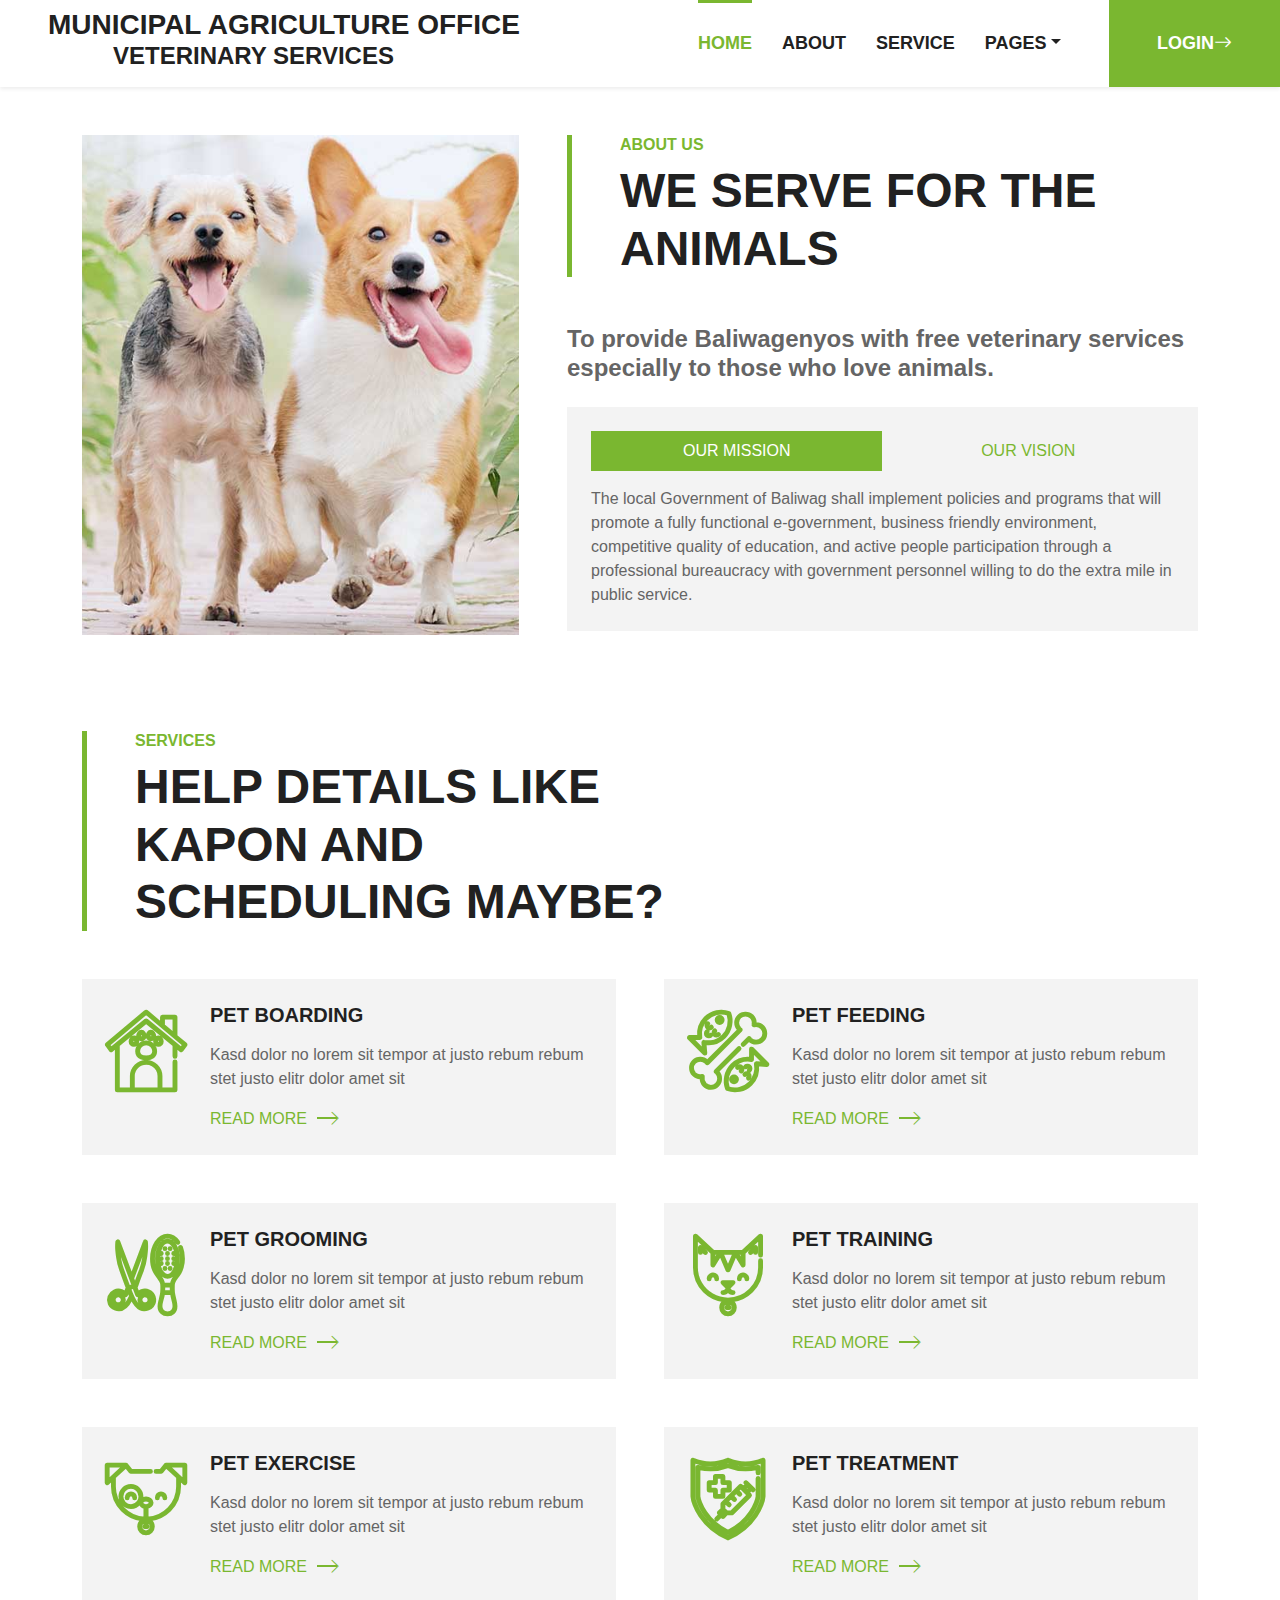
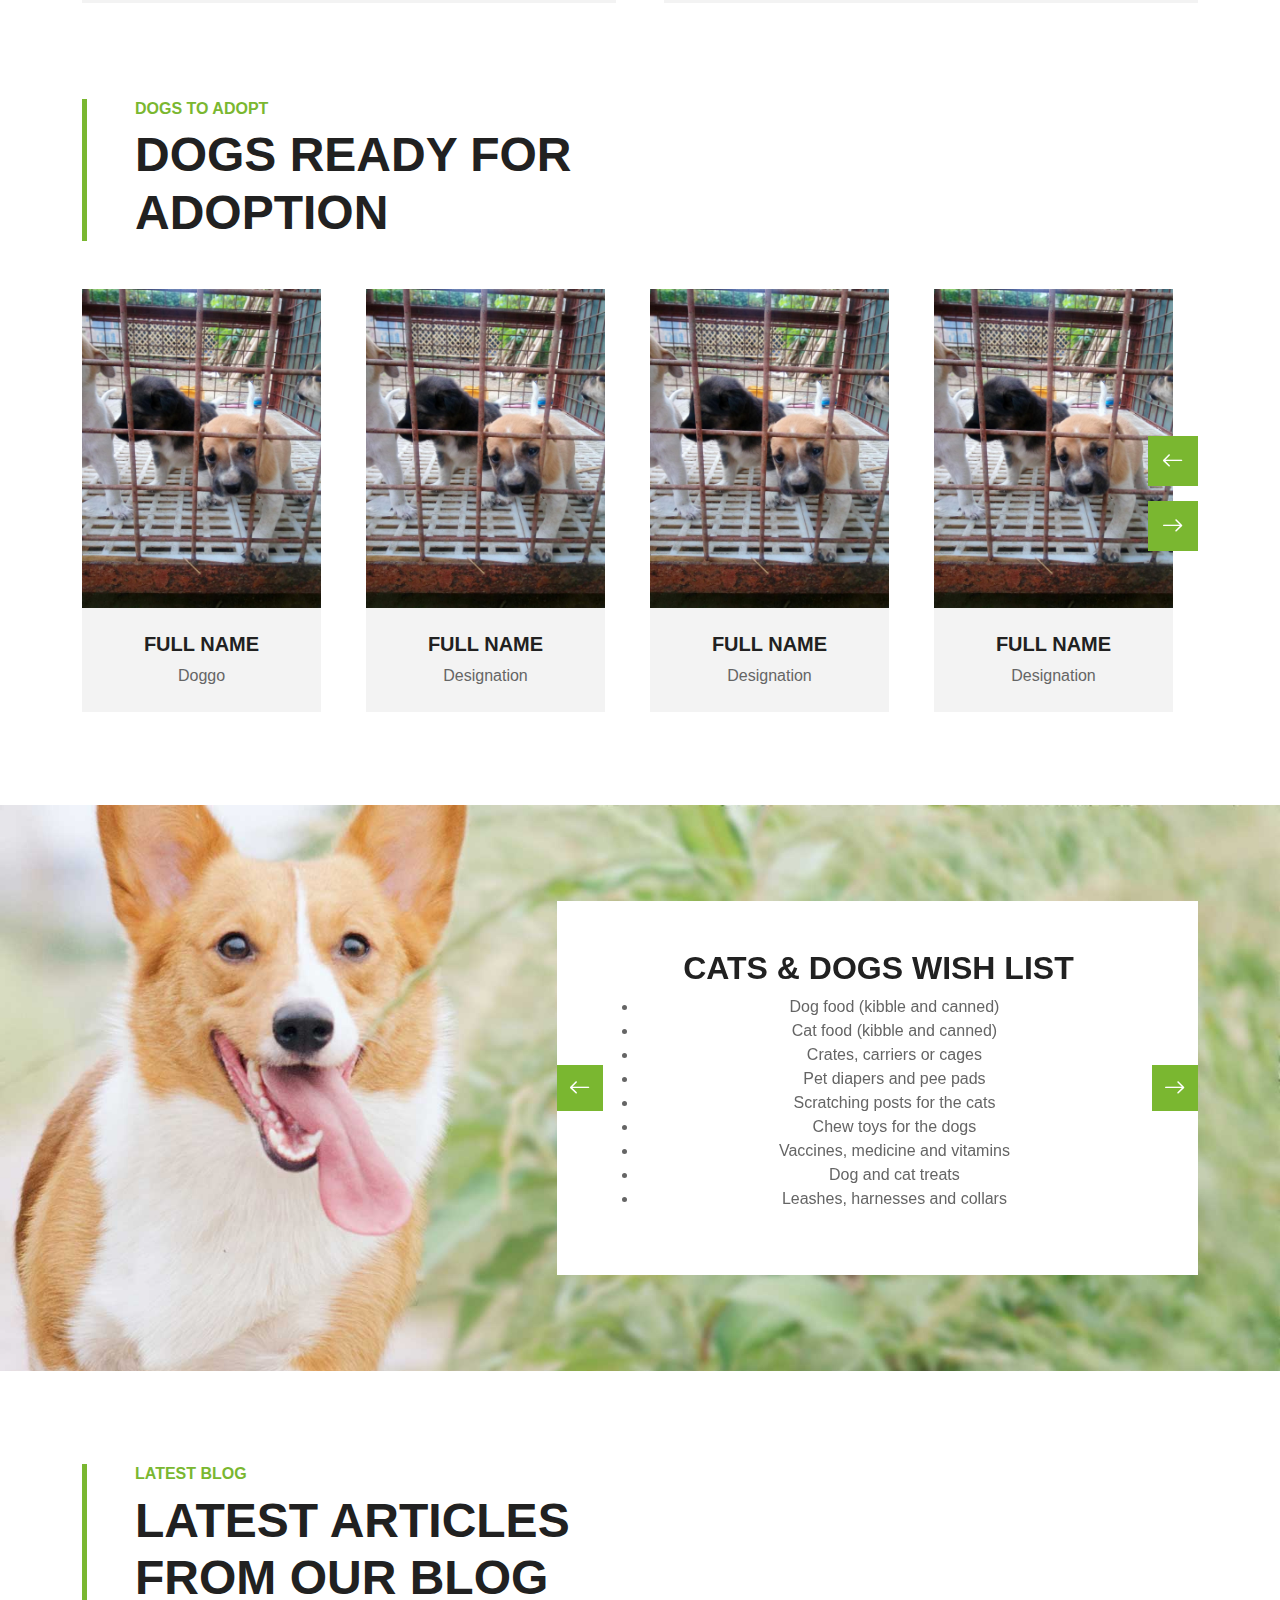
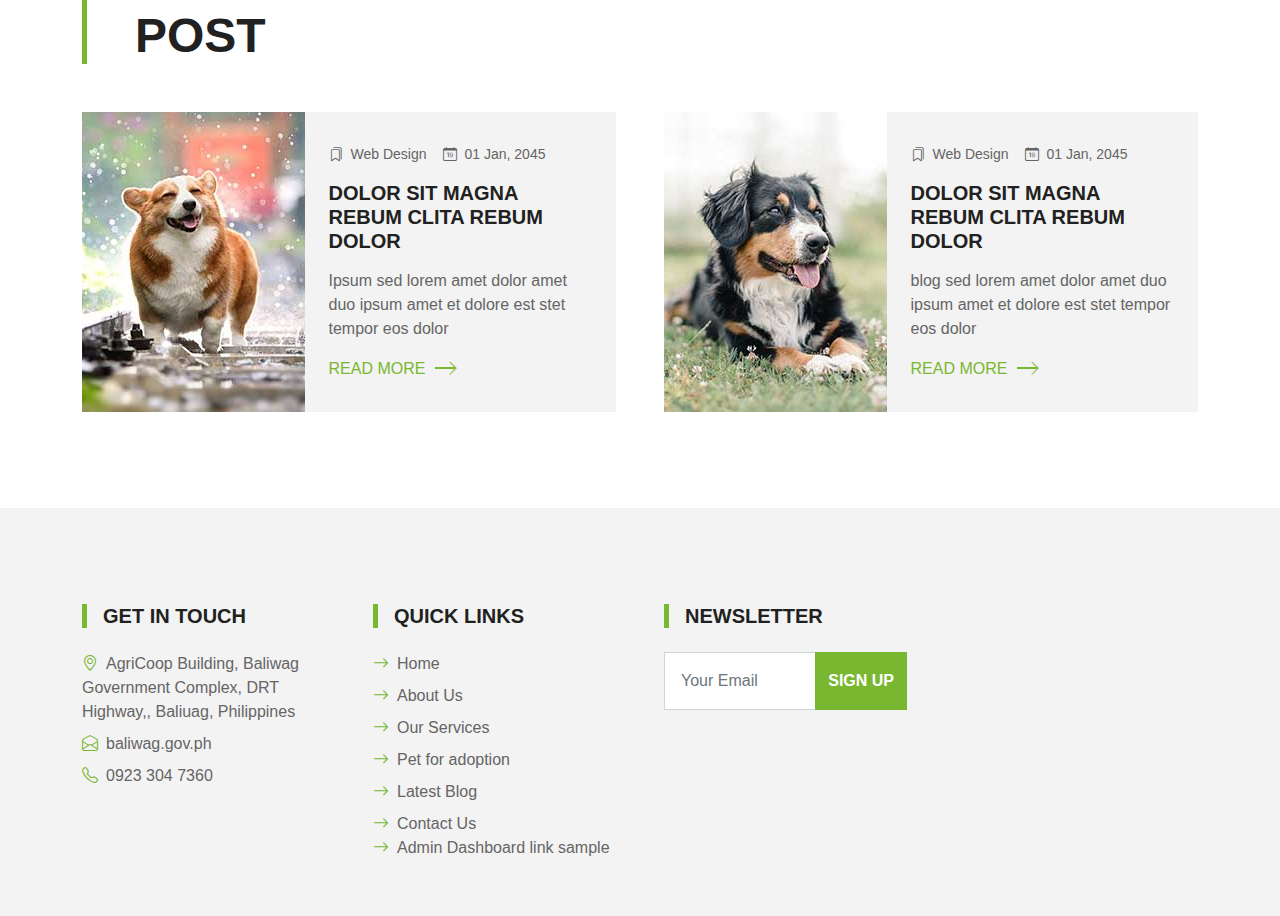
==== commit 5e1a83a3: "update" ====
--- a/index.html
+++ b/index.html
@@ -65,7 +65,7 @@
                         <h6 class="text-primary text-uppercase">About Us</h6>
                         <h1 class="display-5 text-uppercase mb-0">We serve for the animals</h1>
                     </div>
-                    <h4 class="text-body mb-4">Agriculture tags or pangkumbinsi </h4>
+                    <h4 class="text-body mb-4">To provide Baliwagenyos with free veterinary services especially to those who love animals. </h4>
                     <div class="bg-light p-4">
                         <ul class="nav nav-pills justify-content-between mb-3" id="pills-tab" role="tablist">
                             <li class="nav-item w-50" role="presentation">
@@ -332,10 +332,9 @@
             <div class="row g-5">
                 <div class="col-lg-3 col-md-6">
                     <h5 class="text-uppercase border-start border-5 border-primary ps-3 mb-4">Get In Touch</h5>
-                    <p class="mb-4">No dolore ipsum accusam no lorem. Invidunt sed clita kasd clita et et dolor sed dolor</p>
-                    <p class="mb-2"><i class="bi bi-geo-alt text-primary me-2"></i>123 Street, New York, USA</p>
-                    <p class="mb-2"><i class="bi bi-envelope-open text-primary me-2"></i>info@example.com</p>
-                    <p class="mb-0"><i class="bi bi-telephone text-primary me-2"></i>+012 345 67890</p>
+                    <p class="mb-2"><i class="bi bi-geo-alt text-primary me-2"></i>AgriCoop Building, Baliwag Government Complex, DRT Highway,, Baliuag, Philippines</p>
+                    <p class="mb-2"><i class="bi bi-envelope-open text-primary me-2"></i>baliwag.gov.ph</p>
+                    <p class="mb-0"><i class="bi bi-telephone text-primary me-2"></i>0923 304 7360</p>
                 </div>
 
                 <div class="col-lg-3 col-md-6">
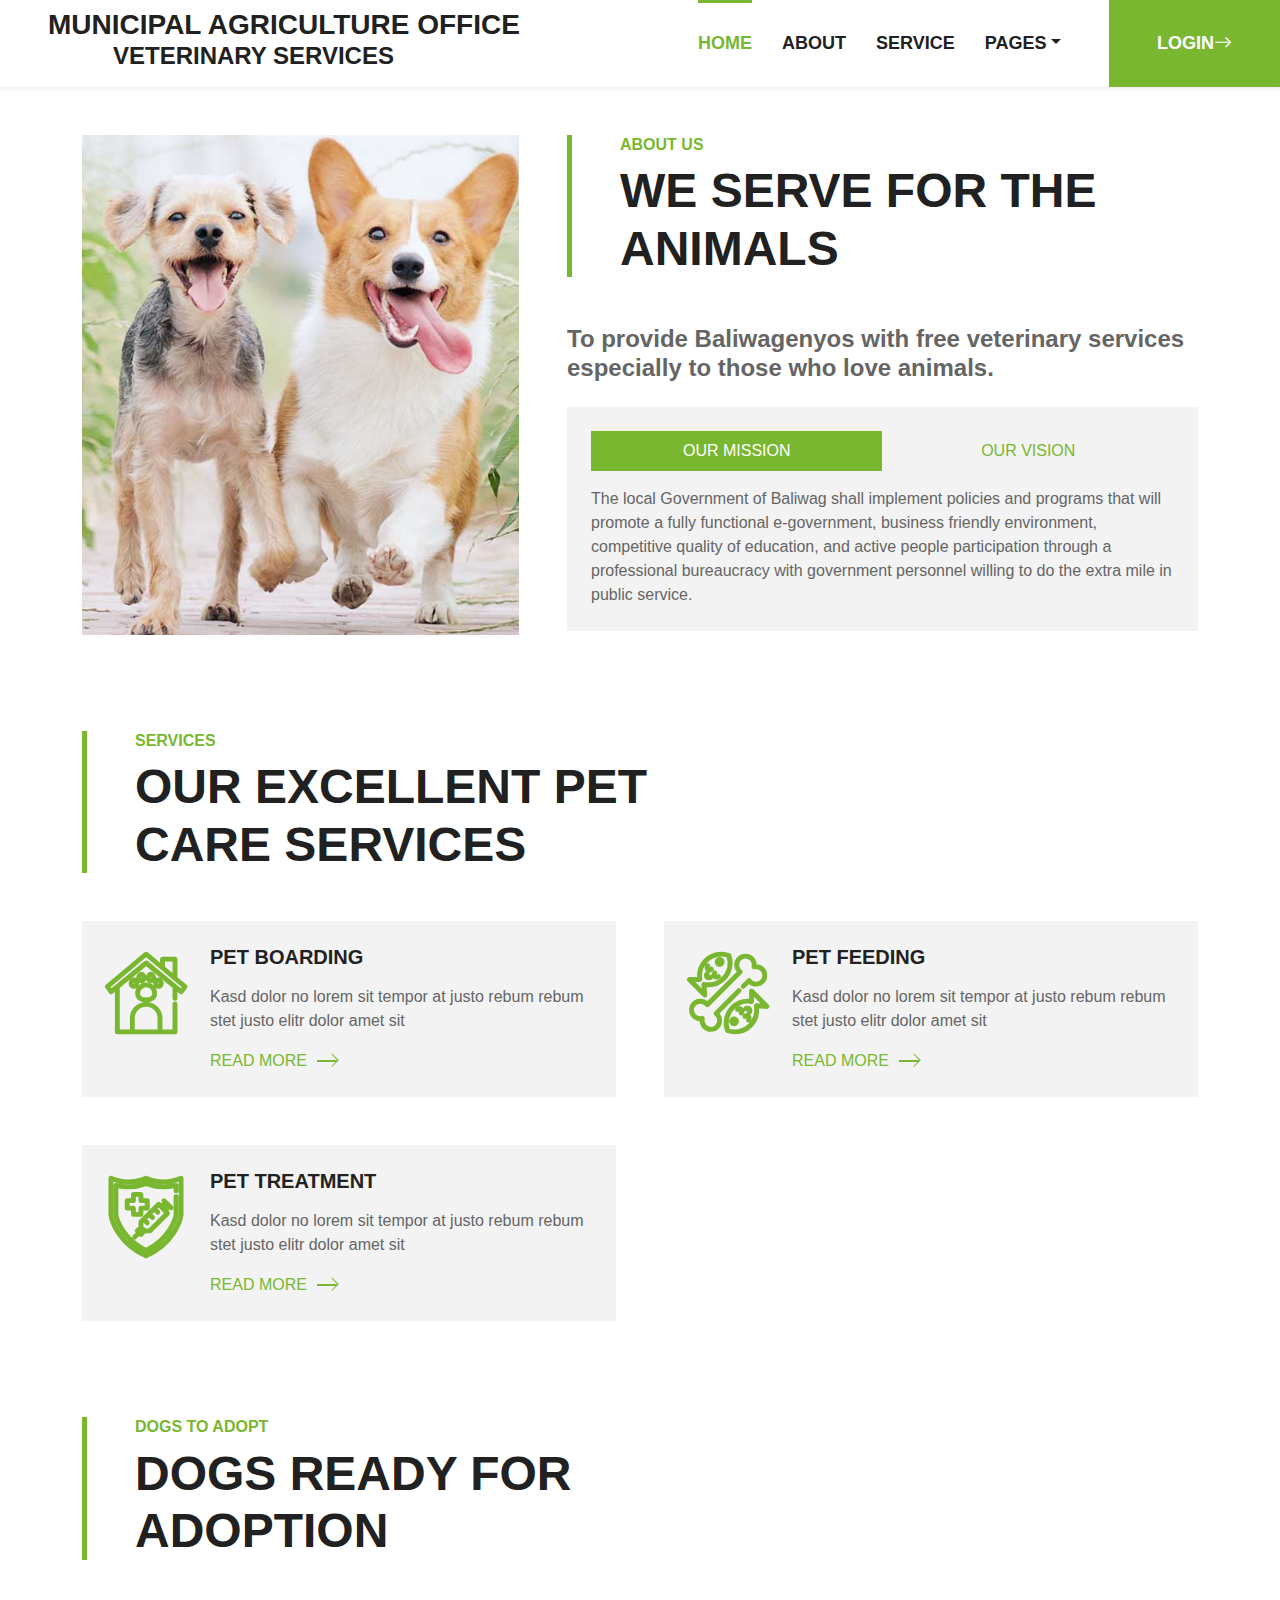
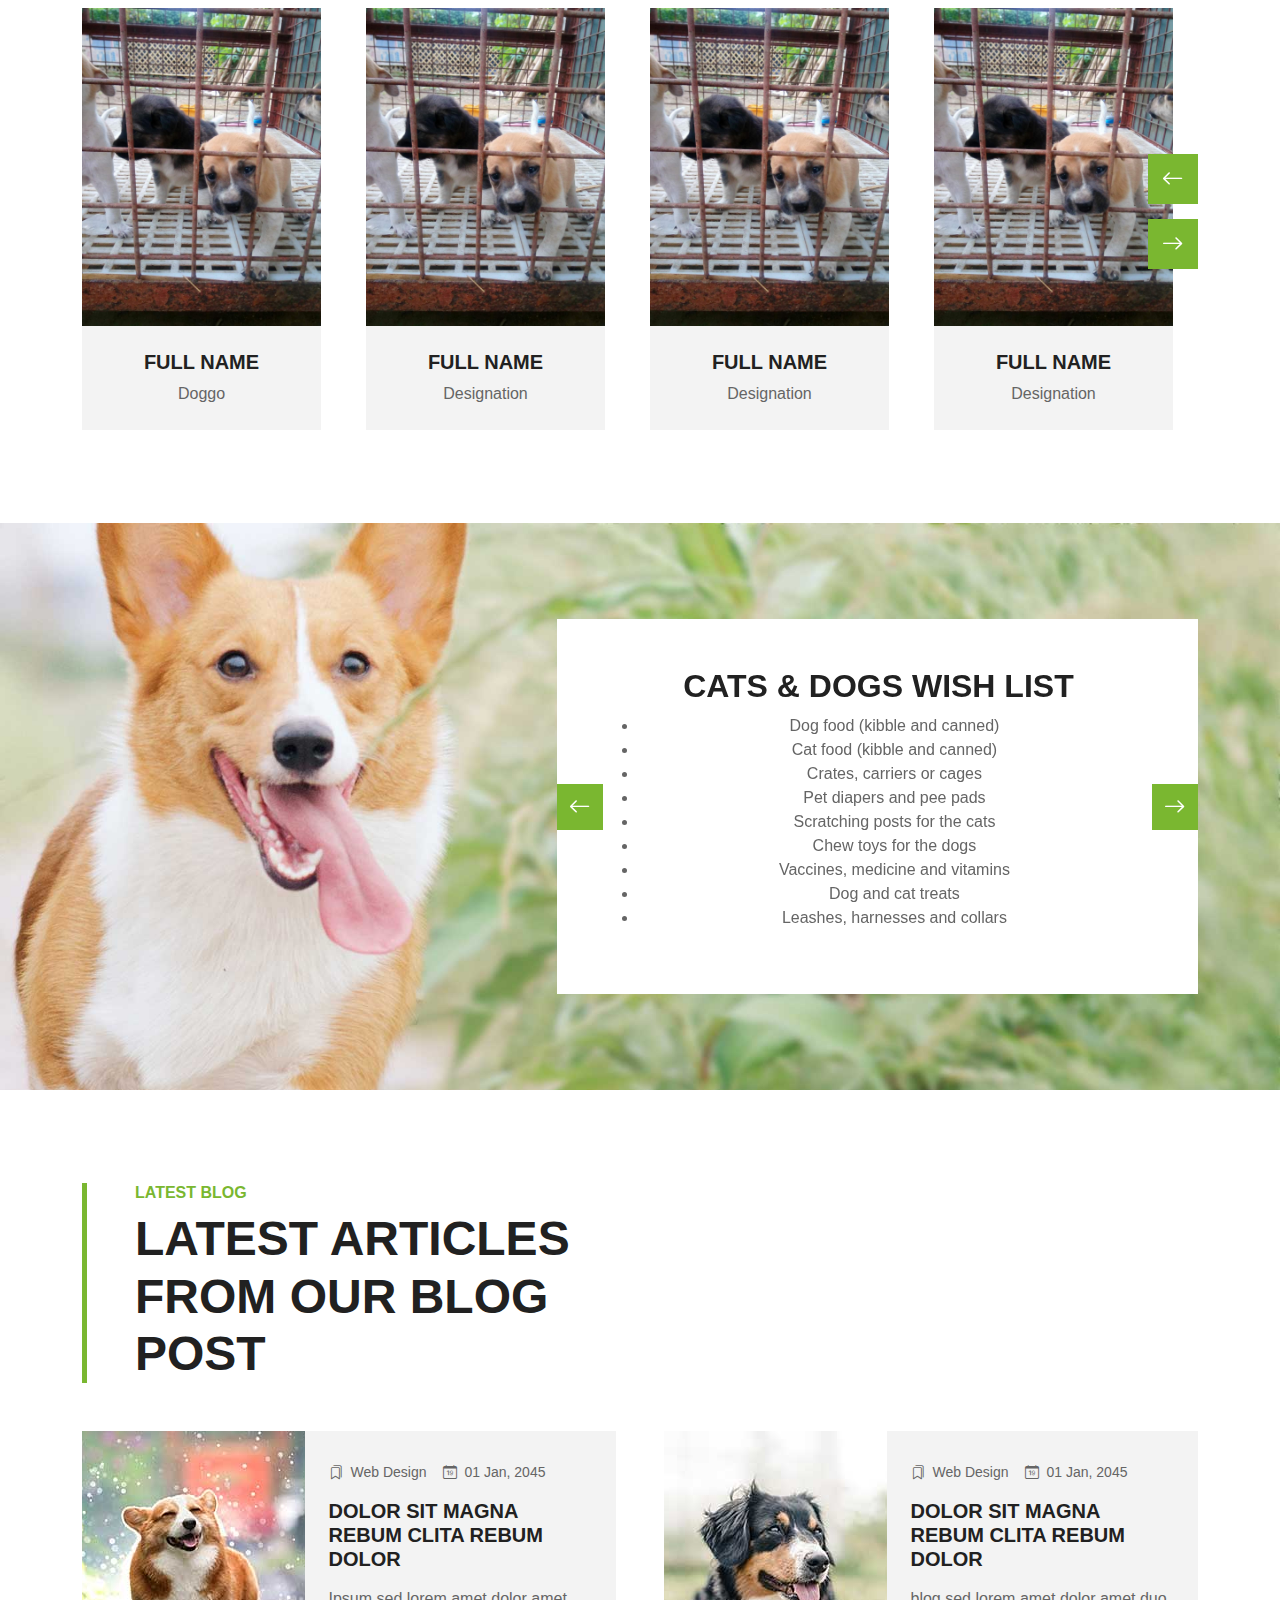
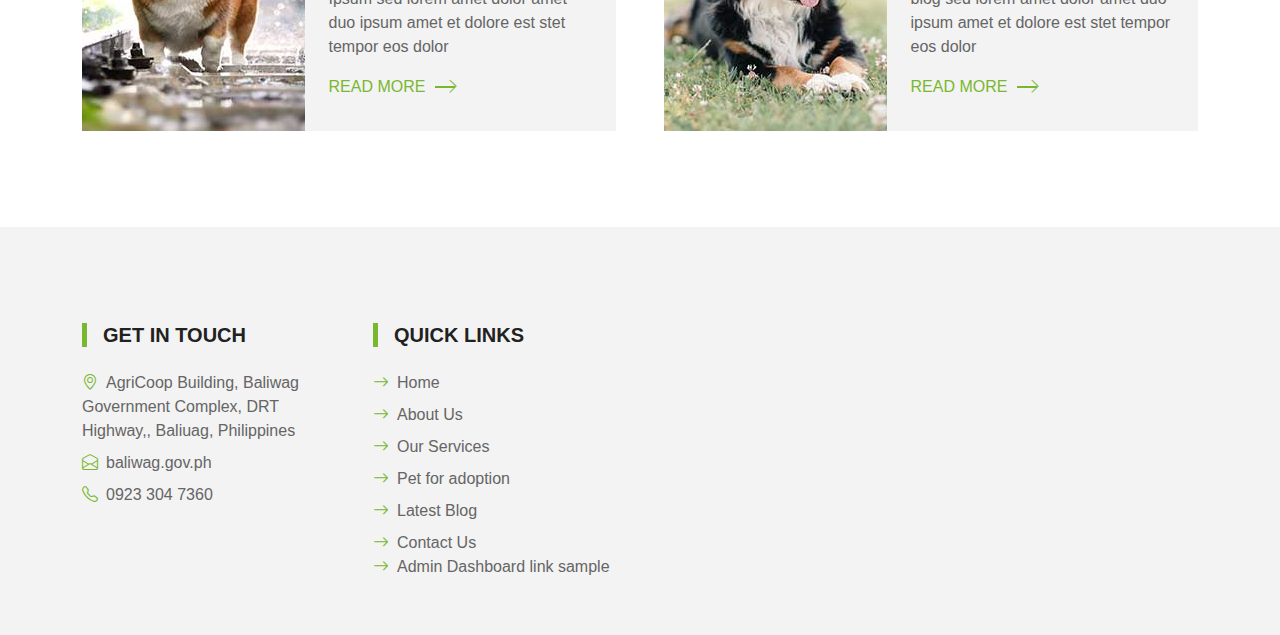
==== commit 494343a6: "update" ====
--- a/index.html
+++ b/index.html
@@ -95,78 +95,48 @@
     <!-- About End -->
     
 
-    <!-- Adoption details Start -->
-    <div class="container-fluid py-5">
-        <div class="container">
-            <div class="border-start border-5 border-primary ps-5 mb-5" style="max-width: 600px;">
-                <h6 class="text-primary text-uppercase">Services</h6>
-                <h1 class="display-5 text-uppercase mb-0">Help details like kapon and scheduling maybe?</h1>
-            </div>
-            <div class="row g-5">
-                <div class="col-md-6">
-                    <div class="service-item bg-light d-flex p-4">
-                        <i class="flaticon-house display-1 text-primary me-4"></i>
-                        <div>
-                            <h5 class="text-uppercase mb-3">Pet Boarding</h5>
-                            <p>Kasd dolor no lorem sit tempor at justo rebum rebum stet justo elitr dolor amet sit</p>
-                            <a class="text-primary text-uppercase" href="">Read More<i class="bi bi-chevron-right"></i></a>
-                        </div>
-                    </div>
-                </div>
-                <div class="col-md-6">
-                    <div class="service-item bg-light d-flex p-4">
-                        <i class="flaticon-food display-1 text-primary me-4"></i>
-                        <div>
-                            <h5 class="text-uppercase mb-3">Pet Feeding</h5>
-                            <p>Kasd dolor no lorem sit tempor at justo rebum rebum stet justo elitr dolor amet sit</p>
-                            <a class="text-primary text-uppercase" href="">Read More<i class="bi bi-chevron-right"></i></a>
-                        </div>
-                    </div>
-                </div>
-                <div class="col-md-6">
-                    <div class="service-item bg-light d-flex p-4">
-                        <i class="flaticon-grooming display-1 text-primary me-4"></i>
-                        <div>
-                            <h5 class="text-uppercase mb-3">Pet Grooming</h5>
-                            <p>Kasd dolor no lorem sit tempor at justo rebum rebum stet justo elitr dolor amet sit</p>
-                            <a class="text-primary text-uppercase" href="">Read More<i class="bi bi-chevron-right"></i></a>
-                        </div>
-                    </div>
-                </div>
-                <div class="col-md-6">
-                    <div class="service-item bg-light d-flex p-4">
-                        <i class="flaticon-cat display-1 text-primary me-4"></i>
-                        <div>
-                            <h5 class="text-uppercase mb-3">Pet Training</h5>
-                            <p>Kasd dolor no lorem sit tempor at justo rebum rebum stet justo elitr dolor amet sit</p>
-                            <a class="text-primary text-uppercase" href="">Read More<i class="bi bi-chevron-right"></i></a>
-                        </div>
-                    </div>
-                </div>
-                <div class="col-md-6">
-                    <div class="service-item bg-light d-flex p-4">
-                        <i class="flaticon-dog display-1 text-primary me-4"></i>
-                        <div>
-                            <h5 class="text-uppercase mb-3">Pet Exercise</h5>
-                            <p>Kasd dolor no lorem sit tempor at justo rebum rebum stet justo elitr dolor amet sit</p>
-                            <a class="text-primary text-uppercase" href="">Read More<i class="bi bi-chevron-right"></i></a>
-                        </div>
-                    </div>
-                </div>
-                <div class="col-md-6">
-                    <div class="service-item bg-light d-flex p-4">
-                        <i class="flaticon-vaccine display-1 text-primary me-4"></i>
-                        <div>
-                            <h5 class="text-uppercase mb-3">Pet Treatment</h5>
-                            <p>Kasd dolor no lorem sit tempor at justo rebum rebum stet justo elitr dolor amet sit</p>
-                            <a class="text-primary text-uppercase" href="">Read More<i class="bi bi-chevron-right"></i></a>
-                        </div>
-                    </div>
-                </div>
-            </div>
-        </div>
-    </div>
-    <!-- Adoption details End -->
+   <!-- Services Start -->
+   <div class="container-fluid py-5">
+    <div class="container">
+        <div class="border-start border-5 border-primary ps-5 mb-5" style="max-width: 600px;">
+            <h6 class="text-primary text-uppercase">Services</h6>
+            <h1 class="display-5 text-uppercase mb-0">Our Excellent Pet Care Services</h1>
+        </div>
+        <div class="row g-5">
+            <div class="col-md-6">
+                <div class="service-item bg-light d-flex p-4">
+                    <i class="flaticon-house display-1 text-primary me-4"></i>
+                    <div>
+                        <h5 class="text-uppercase mb-3">Pet Boarding</h5>
+                        <p>Kasd dolor no lorem sit tempor at justo rebum rebum stet justo elitr dolor amet sit</p>
+                        <a class="text-primary text-uppercase" href="">Read More<i class="bi bi-chevron-right"></i></a>
+                    </div>
+                </div>
+            </div>
+            <div class="col-md-6">
+                <div class="service-item bg-light d-flex p-4">
+                    <i class="flaticon-food display-1 text-primary me-4"></i>
+                    <div>
+                        <h5 class="text-uppercase mb-3">Pet Feeding</h5>
+                        <p>Kasd dolor no lorem sit tempor at justo rebum rebum stet justo elitr dolor amet sit</p>
+                        <a class="text-primary text-uppercase" href="">Read More<i class="bi bi-chevron-right"></i></a>
+                    </div>
+                </div>
+            </div>
+            <div class="col-md-6">
+                <div class="service-item bg-light d-flex p-4">
+                    <i class="flaticon-vaccine display-1 text-primary me-4"></i>
+                    <div>
+                        <h5 class="text-uppercase mb-3">Pet Treatment</h5>
+                        <p>Kasd dolor no lorem sit tempor at justo rebum rebum stet justo elitr dolor amet sit</p>
+                        <a class="text-primary text-uppercase" href="">Read More<i class="bi bi-chevron-right"></i></a>
+                    </div>
+                </div>
+            </div>
+        </div>
+    </div>
+</div>
+<!-- Services End -->
 
 
 
@@ -349,16 +319,6 @@
                         <a class="text-body mb-2" href="Admindashboard/Dashboard.html"><i class="bi bi-arrow-right text-primary me-2"></i>Admin Dashboard link sample</a>
                     </div>
                     </div>
-
-                <div class="col-lg-3 col-md-6">
-                    <h5 class="text-uppercase border-start border-5 border-primary ps-3 mb-4">Newsletter</h5>
-                    <form action="">
-                        <div class="input-group">
-                            <input type="text" class="form-control p-3" placeholder="Your Email">
-                            <button class="btn btn-primary">Sign Up</button>
-                        </div>
-                    </form>
-                </div>
                
             </div>
         </div>
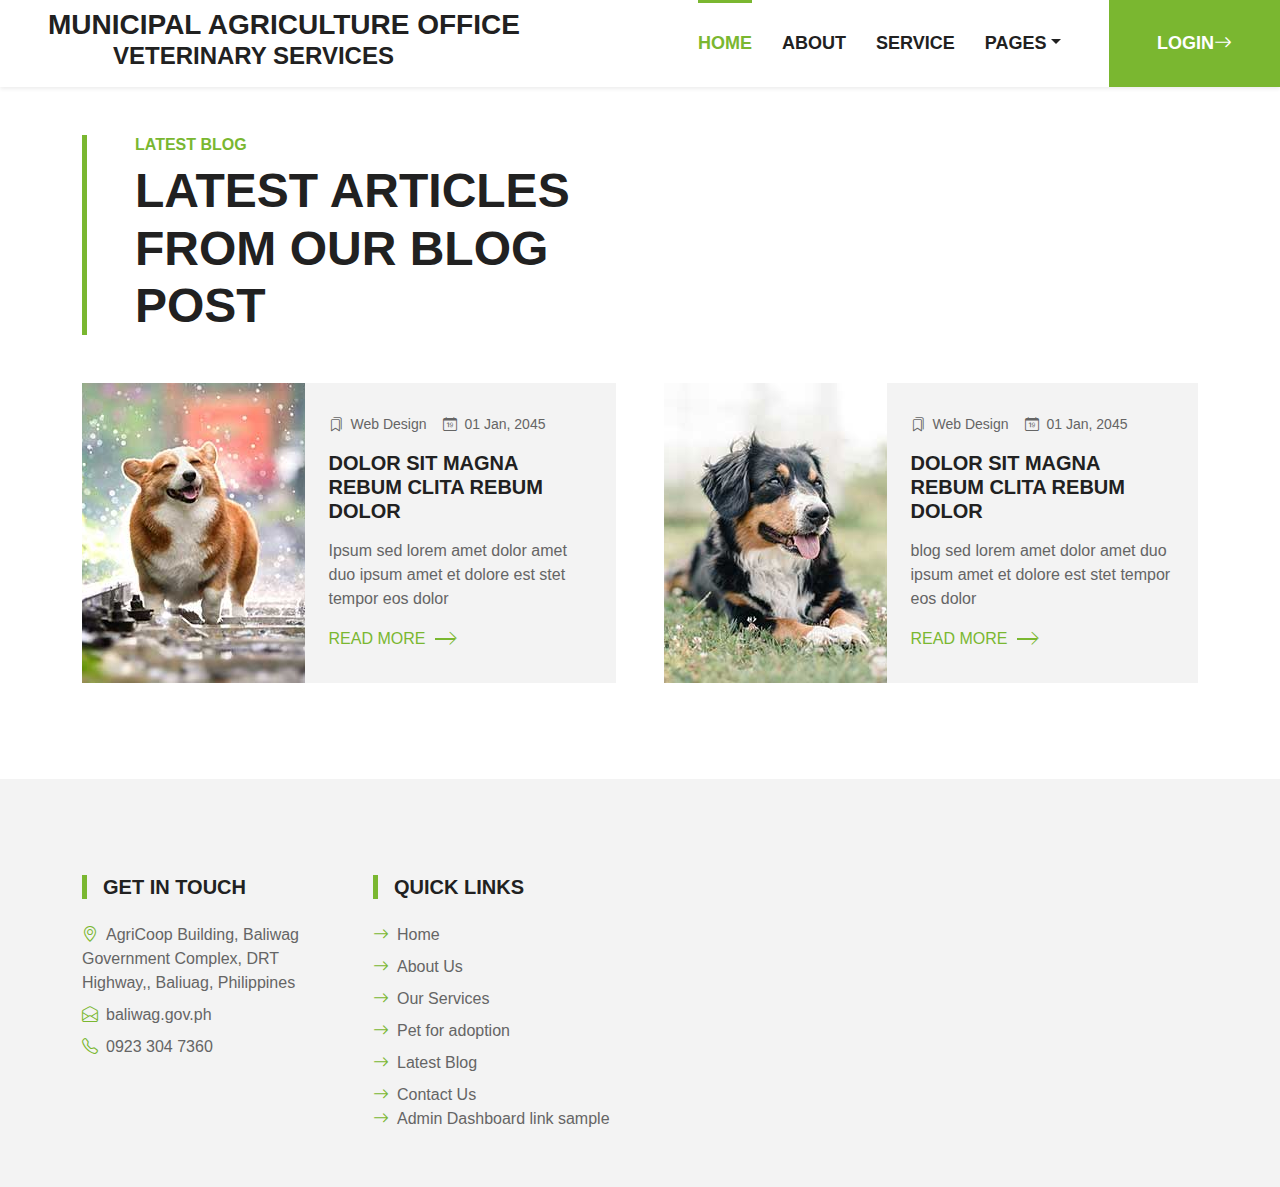
==== commit 78cd74d1: "update" ====
--- a/index.html
+++ b/index.html
@@ -9,10 +9,6 @@
     <!-- Icon Font Stylesheet -->
     <link href="https://cdn.jsdelivr.net/npm/bootstrap-icons@1.4.1/font/bootstrap-icons.css" rel="stylesheet">
     <link href="lib/flaticon/font/flaticon.css" rel="stylesheet">
-
-    <!-- Libraries Stylesheet -->
-    <link href="lib/owlcarousel/assets/owl.carousel.min.css" rel="stylesheet">
-
     <!-- Customized Bootstrap Stylesheet -->
     <link href="css/bootstrap.min.css" rel="stylesheet">
 
@@ -50,197 +46,6 @@
         </div>
     </nav>
     <!-- Navbar End -->
-
-    <!-- About Start -->
-    <div class="container-fluid py-5">
-        <div class="container">
-            <div class="row gx-5">
-                <div class="col-lg-5 mb-5 mb-lg-0" style="min-height: 500px;">
-                    <div class="position-relative h-100">
-                        <img class="position-absolute w-100 h-100 rounded" src="img/about.jpg" style="object-fit: cover;">
-                    </div>
-                </div>
-                <div class="col-lg-7">
-                    <div class="border-start border-5 border-primary ps-5 mb-5">
-                        <h6 class="text-primary text-uppercase">About Us</h6>
-                        <h1 class="display-5 text-uppercase mb-0">We serve for the animals</h1>
-                    </div>
-                    <h4 class="text-body mb-4">To provide Baliwagenyos with free veterinary services especially to those who love animals. </h4>
-                    <div class="bg-light p-4">
-                        <ul class="nav nav-pills justify-content-between mb-3" id="pills-tab" role="tablist">
-                            <li class="nav-item w-50" role="presentation">
-                                <button class="nav-link text-uppercase w-100 active" id="pills-1-tab" data-bs-toggle="pill"
-                                    data-bs-target="#pills-1" type="button" role="tab" aria-controls="pills-1"
-                                    aria-selected="true">Our Mission</button>
-                            </li>
-                            <li class="nav-item w-50" role="presentation">
-                                <button class="nav-link text-uppercase w-100" id="pills-2-tab" data-bs-toggle="pill"
-                                    data-bs-target="#pills-2" type="button" role="tab" aria-controls="pills-2"
-                                    aria-selected="false">Our Vision</button>
-                            </li>
-                        </ul>
-                        <div class="tab-content" id="pills-tabContent">
-                            <div class="tab-pane fade show active" id="pills-1" role="tabpanel" aria-labelledby="pills-1-tab">
-                                <p class="mb-0">The local Government of Baliwag shall implement policies and programs that will promote a fully functional e-government, business friendly environment, competitive quality of education, and active people participation through a professional bureaucracy with government personnel willing to do the extra mile in public service.</p>
-                            </div>
-                            <div class="tab-pane fade" id="pills-2" role="tabpanel" aria-labelledby="pills-2-tab">
-                                <p class="mb-0">The city of Baliwag is the center for trade and commerce, education, and technological advancement within the region with God-centered, empowered and healthy people living in a sustainable environment under pro-active governance.</p>
-                            </div>
-                        </div>
-                    </div>
-                </div>
-            </div>
-        </div>
-    </div>
-    <!-- About End -->
-    
-
-   <!-- Services Start -->
-   <div class="container-fluid py-5">
-    <div class="container">
-        <div class="border-start border-5 border-primary ps-5 mb-5" style="max-width: 600px;">
-            <h6 class="text-primary text-uppercase">Services</h6>
-            <h1 class="display-5 text-uppercase mb-0">Our Excellent Pet Care Services</h1>
-        </div>
-        <div class="row g-5">
-            <div class="col-md-6">
-                <div class="service-item bg-light d-flex p-4">
-                    <i class="flaticon-house display-1 text-primary me-4"></i>
-                    <div>
-                        <h5 class="text-uppercase mb-3">Pet Boarding</h5>
-                        <p>Kasd dolor no lorem sit tempor at justo rebum rebum stet justo elitr dolor amet sit</p>
-                        <a class="text-primary text-uppercase" href="">Read More<i class="bi bi-chevron-right"></i></a>
-                    </div>
-                </div>
-            </div>
-            <div class="col-md-6">
-                <div class="service-item bg-light d-flex p-4">
-                    <i class="flaticon-food display-1 text-primary me-4"></i>
-                    <div>
-                        <h5 class="text-uppercase mb-3">Pet Feeding</h5>
-                        <p>Kasd dolor no lorem sit tempor at justo rebum rebum stet justo elitr dolor amet sit</p>
-                        <a class="text-primary text-uppercase" href="">Read More<i class="bi bi-chevron-right"></i></a>
-                    </div>
-                </div>
-            </div>
-            <div class="col-md-6">
-                <div class="service-item bg-light d-flex p-4">
-                    <i class="flaticon-vaccine display-1 text-primary me-4"></i>
-                    <div>
-                        <h5 class="text-uppercase mb-3">Pet Treatment</h5>
-                        <p>Kasd dolor no lorem sit tempor at justo rebum rebum stet justo elitr dolor amet sit</p>
-                        <a class="text-primary text-uppercase" href="">Read More<i class="bi bi-chevron-right"></i></a>
-                    </div>
-                </div>
-            </div>
-        </div>
-    </div>
-</div>
-<!-- Services End -->
-
-
-
-    <!--Dog for adoption Start -->
-    <div class="container-fluid py-5">
-        <div class="container">
-            <div class="border-start border-5 border-primary ps-5 mb-5"  style="max-width: 600px;">
-                <h6 class="text-primary text-uppercase">Dogs to adopt</h6>
-                <h1 class="display-5 text-uppercase mb-0">Dogs Ready for Adoption</h1>
-            </div>
-            <div class="owl-carousel team-carousel position-relative" style="padding-right: 25px;">
-              <!-- Editable in admin side for new dogs -->
-                <div class="team-item">
-                    <div class="position-relative overflow-hidden">
-                        <img class="img-fluid w-100" src="Dogs sample/sample dog.jpg" alt="">
-                    </div>
-                    <div class="bg-light text-center p-4">
-                        <h5 class="text-uppercase">Full Name</h5>
-                        <p class="m-0">Doggo</p>
-                    </div>
-                </div>
-                <div class="team-item">
-                    <div class="position-relative overflow-hidden">
-                        <img class="img-fluid w-100" src="Dogs sample/sample dog.jpg" alt="">
-                    </div>
-                    <div class="bg-light text-center p-4">
-                        <h5 class="text-uppercase">Full Name</h5>
-                        <p class="m-0">Designation</p>
-                    </div>
-                </div>
-                <div class="team-item">
-                    <div class="position-relative overflow-hidden">
-                        <img class="img-fluid w-100" src="Dogs sample/sample dog.jpg" alt="">
-                    </div>
-                    <div class="bg-light text-center p-4">
-                        <h5 class="text-uppercase">Full Name</h5>
-                        <p class="m-0">Designation</p>
-                    </div>
-                </div>
-                <div class="team-item">
-                    <div class="position-relative overflow-hidden">
-                        <img class="img-fluid w-100" src="Dogs sample/sample dog.jpg" alt="">
-                    </div>
-                    <div class="bg-light text-center p-4">
-                        <h5 class="text-uppercase">Full Name</h5>
-                        <p class="m-0">Designation</p>
-                    </div>
-                </div>
-                <div class="team-item">
-                    <div class="position-relative overflow-hidden">
-                        <img class="img-fluid w-100" src="Dogs sample/sample dog.jpg" alt="">
-                    </div>
-                    <div class="bg-light text-center p-4">
-                        <h5 class="text-uppercase">Full Name</h5>
-                        <p class="m-0">Designation</p>
-                    </div>
-                </div>
-            </div>
-        </div>
-    </div>
-    <!-- Dog for adoption End -->
-
-
-    <!-- Petneeds Start -->
-    <!-- Need to be editable in admin side -->
-    <div class="container-fluid bg-testimonial py-5" style="margin: 45px 0;">
-        <div class="container py-5">
-            <div class="row justify-content-end">
-                <div class="col-lg-7">
-                    <div class="owl-carousel Pet-needs-carousel bg-white p-5">
-                        <div class="Pet-needs text-center">
-                            <h2>CATS & DOGS WISH LIST</h2>
-                            <ul>  
-                                <li>Dog food (kibble and canned)</li>
-                                <li>Cat food (kibble and canned)</li>
-                                <li>Crates, carriers or cages</li>
-                                <li>Pet diapers and pee pads</li>
-                                <li>Scratching posts for the cats</li>
-                                <li>Chew toys for the dogs</li>
-                                <li>Vaccines, medicine and vitamins</li>
-                                <li>Dog and cat treats</li>
-                                <li>Leashes, harnesses and collars</li>
-                             </ul>
-                        </div>
-                        <div class="Pet-needs text-center">
-                            <h2>SHELTER WISH LIST</h2>
-                            <ul>
-                                <li>Detergent powder and bleach</li>
-                                <li>Dishwashing paste or liquid</li>
-                                <li>Bath towels</li>
-                                <li>Garbage bags (XXL)</li>
-                                <li>Foot rugs or door mats</li>
-                                <li>Clinic supplies (alcohol, cotton, etc.)</li>
-                                <li>Old newspapers</li><li>Toilet paper</li>
-                                <li>Mops and brooms</li>
-                            </ul>	
-                        </div>
-                    </div>
-                </div>
-            </div>
-        </div>
-    </div>
-    <!-- Pet needs End -->
-
 
     <!-- Blog Start -->
     <div class="container-fluid py-5">
@@ -327,11 +132,6 @@
 
     <!-- JavaScript Libraries -->
     <script src="https://code.jquery.com/jquery-3.4.1.min.js"></script>
-    <script src="https://cdn.jsdelivr.net/npm/bootstrap@5.0.0/dist/js/bootstrap.bundle.min.js"></script>
-    <script src="lib/easing/easing.min.js"></script>
-    <script src="lib/waypoints/waypoints.min.js"></script>
-    <script src="lib/owlcarousel/owl.carousel.min.js"></script>
-
     <!-- Template Javascript -->
     <script src="js/main.js"></script>
 </body>
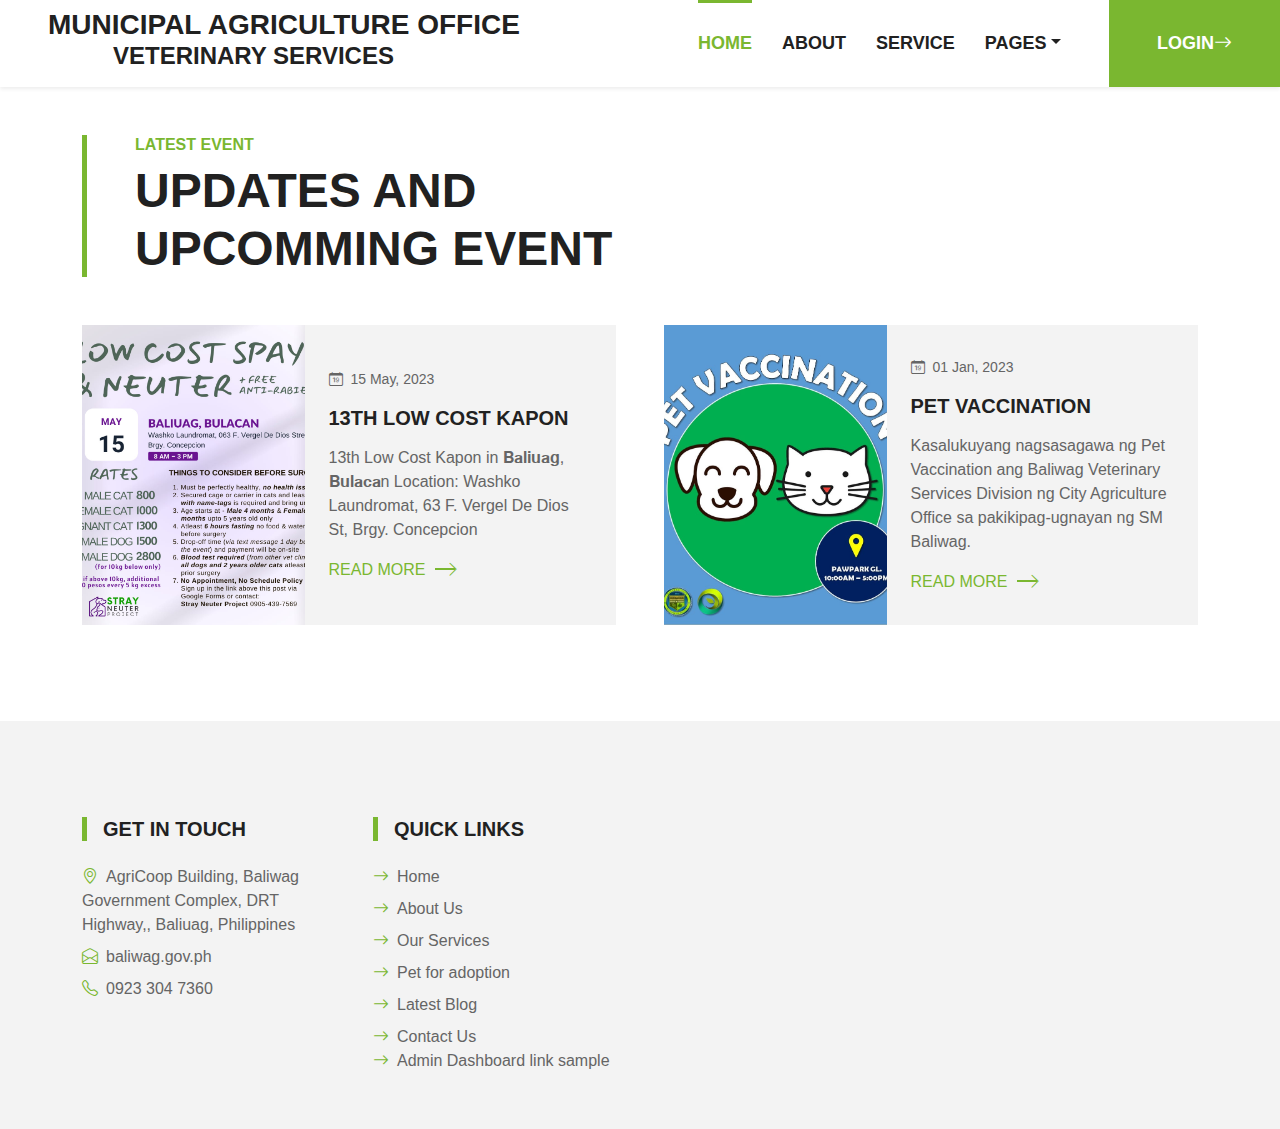
==== commit c46e3d6d: "upload" ====
--- a/index.html
+++ b/index.html
@@ -47,28 +47,28 @@
     </nav>
     <!-- Navbar End -->
 
-    <!-- Blog Start -->
-    <div class="container-fluid py-5">
+       <!-- News and Events Start -->
+       <!-- Editable in admin side -->
+       <div class="container-fluid py-5">
         <div class="container">
             <div class="border-start border-5 border-primary ps-5 mb-5" style="max-width: 600px;">
-                <h6 class="text-primary text-uppercase">Latest Blog</h6>
-                <h1 class="display-5 text-uppercase mb-0">Latest Articles From Our Blog Post</h1>
+                <h6 class="text-primary text-uppercase">Latest Event</h6>
+                <h1 class="display-5 text-uppercase mb-0">Updates and Upcomming Event</h1>
             </div>
             <div class="row g-5">
                 <div class="col-lg-6">
                     <div class="blog-item">
                         <div class="row g-0 bg-light overflow-hidden">
                             <div class="col-12 col-sm-5 h-100">
-                                <img class="img-fluid h-100" src="img/blog-1.jpg" style="object-fit: cover;">
+                                <img class="img-fluid h-100" src="img/Neuter.jpg" style="object-fit: cover;">
                             </div>
                             <div class="col-12 col-sm-7 h-100 d-flex flex-column justify-content-center">
                                 <div class="p-4">
                                     <div class="d-flex mb-3">
-                                        <small class="me-3"><i class="bi bi-bookmarks me-2"></i>Web Design</small>
-                                        <small><i class="bi bi-calendar-date me-2"></i>01 Jan, 2045</small>
+                                        <small><i class="bi bi-calendar-date me-2"></i>15 May, 2023</small>
                                     </div>
-                                    <h5 class="text-uppercase mb-3">Dolor sit magna rebum clita rebum dolor</h5>
-                                    <p>Ipsum sed lorem amet dolor amet duo ipsum amet et dolore est stet tempor eos dolor</p>
+                                    <h5 class="text-uppercase mb-3">13th Low Cost Kapon</h5>
+                                    <p>13th Low Cost Kapon in 𝐁𝐚𝐥𝐢𝐮𝐚𝐠, 𝐁𝐮𝐥𝐚𝐜𝐚n Location: Washko Laundromat, 63 F. Vergel De Dios St, Brgy. Concepcion</p>
                                     <a class="text-primary text-uppercase" href="">Read More<i class="bi bi-chevron-right"></i></a>
                                 </div>
                             </div>
@@ -79,16 +79,15 @@
                     <div class="blog-item">
                         <div class="row g-0 bg-light overflow-hidden">
                             <div class="col-12 col-sm-5 h-100">
-                                <img class="img-fluid h-100" src="img/blog-2.jpg" style="object-fit: cover;">
+                                <img class="img-fluid h-100" src="img/vaccination.jpg" style="object-fit: cover;">
                             </div>
                             <div class="col-12 col-sm-7 h-100 d-flex flex-column justify-content-center">
                                 <div class="p-4">
                                     <div class="d-flex mb-3">
-                                        <small class="me-3"><i class="bi bi-bookmarks me-2"></i>Web Design</small>
-                                        <small><i class="bi bi-calendar-date me-2"></i>01 Jan, 2045</small>
+                                        <small><i class="bi bi-calendar-date me-2"></i>01 Jan, 2023</small>
                                     </div>
-                                    <h5 class="text-uppercase mb-3">Dolor sit magna rebum clita rebum dolor</h5>
-                                    <p>blog sed lorem amet dolor amet duo ipsum amet et dolore est stet tempor eos dolor</p>
+                                    <h5 class="text-uppercase mb-3">Pet Vaccination</h5>
+                                    <p>Kasalukuyang nagsasagawa ng Pet Vaccination ang Baliwag Veterinary Services Division ng City Agriculture Office sa pakikipag-ugnayan ng SM Baliwag.</p>
                                     <a class="text-primary text-uppercase" href="">Read More<i class="bi bi-chevron-right"></i></a>
                                 </div>
                             </div>
@@ -98,7 +97,7 @@
             </div>
         </div>
     </div>
-    <!-- Blog End -->
+    <!-- News and events End -->
     
 
     <!-- Footer Start -->
@@ -132,6 +131,10 @@
 
     <!-- JavaScript Libraries -->
     <script src="https://code.jquery.com/jquery-3.4.1.min.js"></script>
+    <script src="https://code.jquery.com/jquery-3.4.1.min.js"></script>
+    <script src="https://cdn.jsdelivr.net/npm/bootstrap@5.0.0/dist/js/bootstrap.bundle.min.js"></script>
+    <script src="lib/easing/easing.min.js"></script>
+    <script src="lib/waypoints/waypoints.min.js"></script>
     <!-- Template Javascript -->
     <script src="js/main.js"></script>
 </body>
